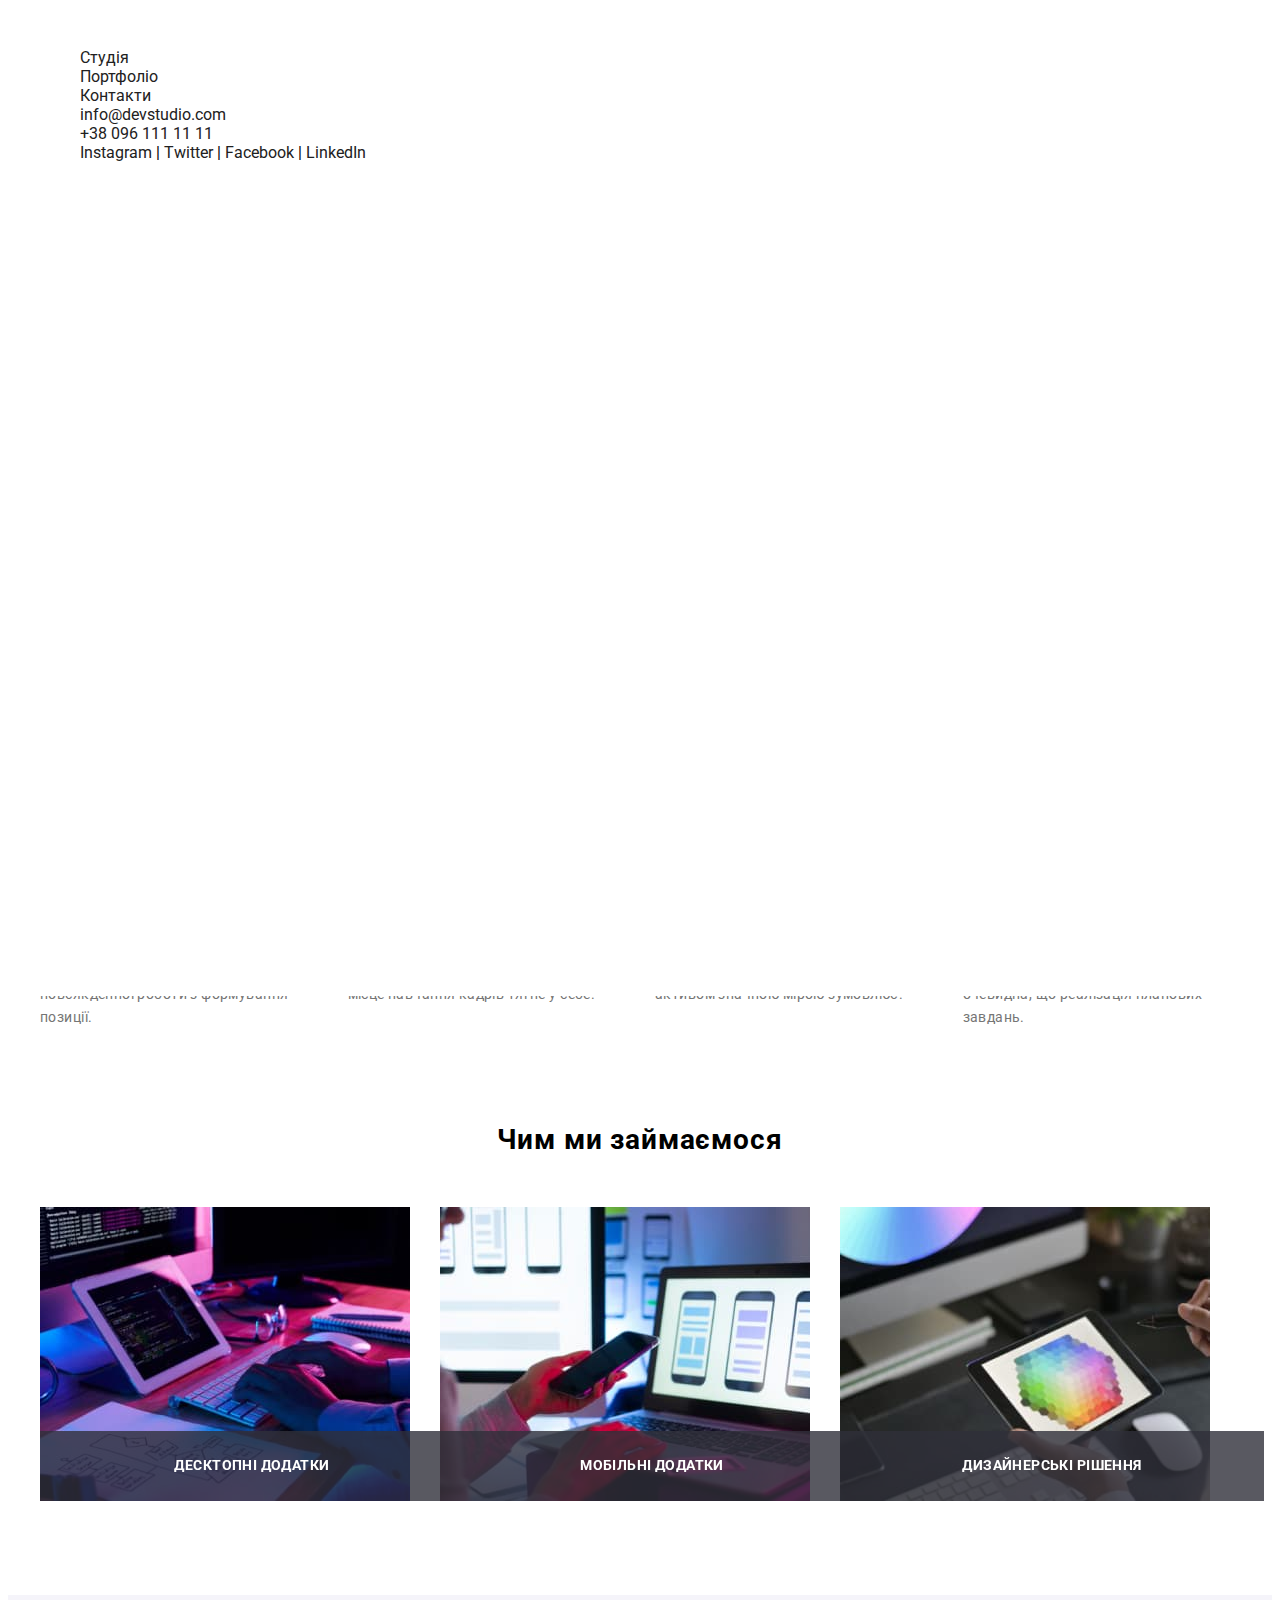
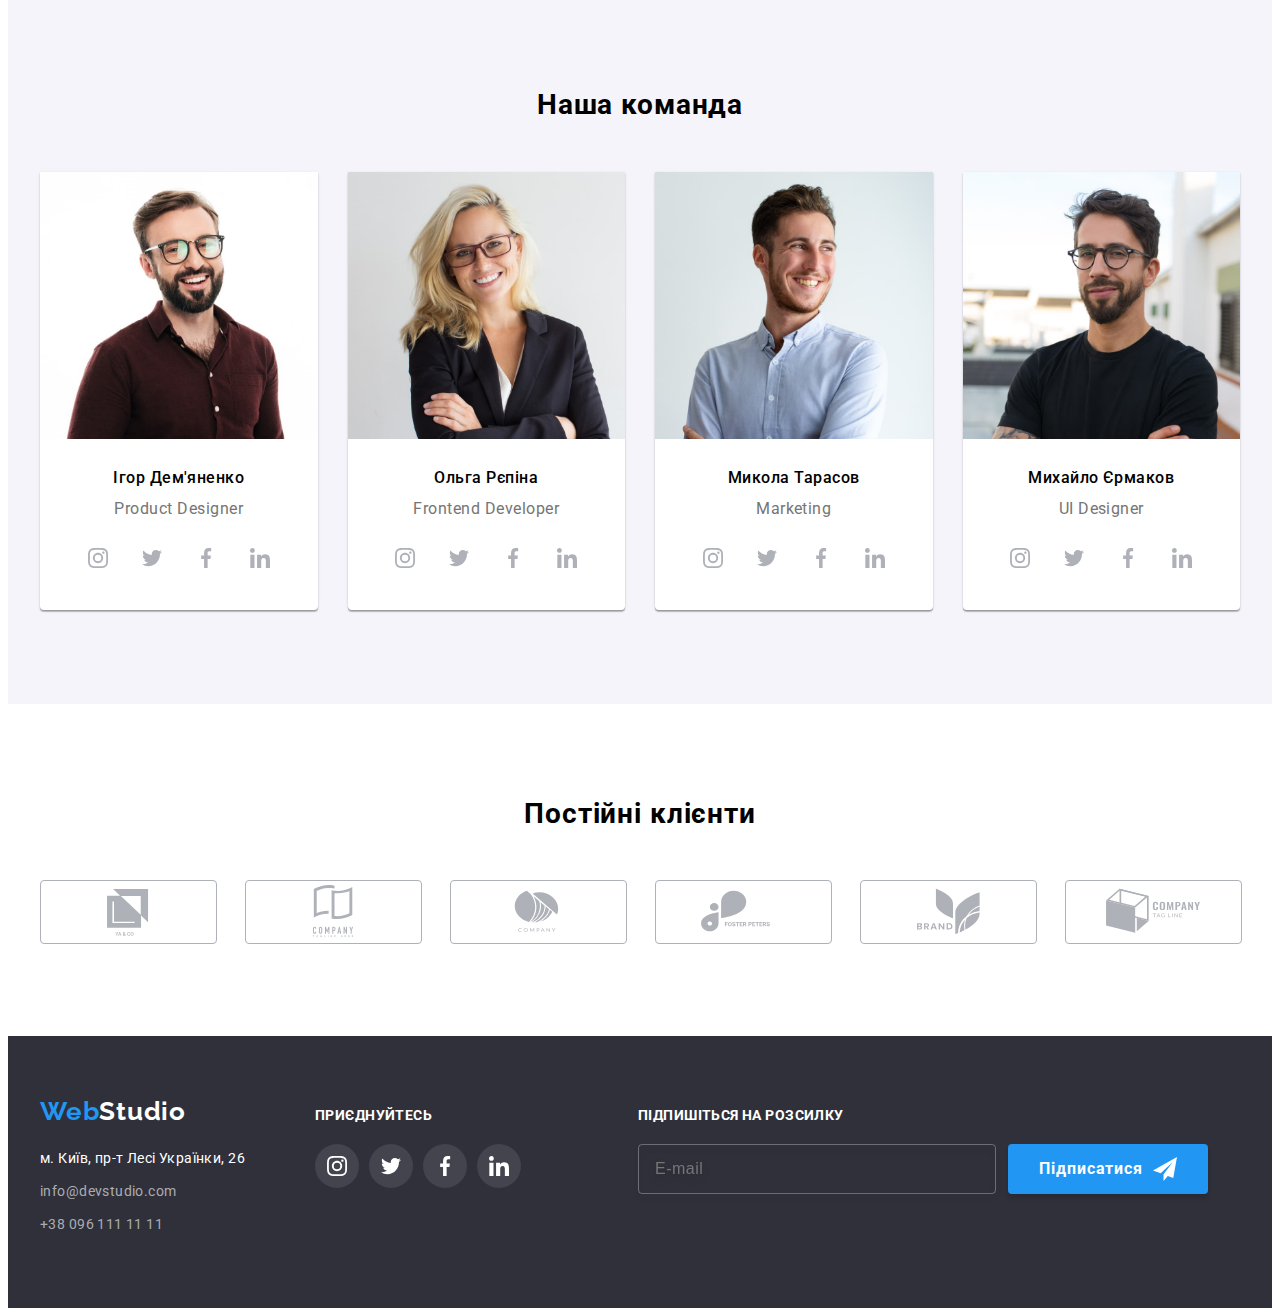
==== index.html @ 98dc7ec6 "20221214" ====
<!DOCTYPE html>
<html lang="uk">

<head>
    <meta charset="UTF-8">
    <meta http-equiv="X-UA-Compatible" content="IE=edge">
    <meta name="viewport" content="width=device-width, initial-scale=1.0">
    <title>WebStudio</title>
    <link rel="stylesheet" href="https://cdnjs.cloudflare.com/ajax/libs/modern-normalize/1.1.0/modern-normalize.min.css"
        integrity="sha512-wpPYUAdjBVSE4KJnH1VR1HeZfpl1ub8YT/NKx4PuQ5NmX2tKuGu6U/JRp5y+Y8XG2tV+wKQpNHVUX03MfMFn9Q=="
        crossorigin="anonymous" referrerpolicy="no-referrer" />
    <link
        href="https://fonts.googleapis.com/css2?family=Raleway:wght@700&family=Roboto:wght@400;500;700;900&display=swap"
        rel="stylesheet">
    <link rel="stylesheet" href="./css/main.min.css">
</head>

<body>
    <header class="header">
        <div class="container header-container">
            <a href="./index.html" class="logo logo-header">Web<span class="logo-black">Studio</span></a>
            <nav class="navigation">
                <ul class="header-nav">
                    <li class="header-nav-item">
                        <a class="header-nav-link is-active" href="./index.html">Студія</a>
                    </li>
                    <li class="header-nav-item">
                        <a class="header-nav-link" href="./portfolio.html">Портфоліо</a>
                    </li>
                    <li class="header-nav-item">
                        <a class="header-nav-link" href="#">Контакти</a>
                    </li>
                </ul>
            </nav>
            <ul class="header-contact-list">
                <li class="header-contact">
                    <a class="header-contact-mail" href="mailto:info@devstudio.com">
                        <svg class="header-icon-envelope" weight="16" height="12">
                            <use href="./images/icons.svg#icon-envelope"></use>
                        </svg>info@devstudio.com</a>
                </li>
                <li class="header-contact">
                    <a class="header-contact-telephon" href="tel:+380961111111">
                        <svg class="header-icon-tel" weight="10" height="16">
                            <use href="./images/icons.svg#icon-smartphone"></use>
                        </svg>+38 096 111 11 11</a>
                </li>
            </ul>
            <button type="button" class="menu-open">
                <svg class="menu-open-icon" weight="24" height="16">
                    <use href="./images/icons.svg#icon-menu_24px"></use>
                </svg>
            </button>
            <div class="mob-menu">
                <div class="container container-menu">
                    <button type="button" class="menu-close">
                        <svg class="menu-close-icon" weight="19" height="19">
                            <use href="./images/icons.svg#icon-close-black"></use>
                        </svg>
                    </button>
                    <ul class="menu-list">
                        <li class="menu-item">
                            <a class="menu-link is-active" href="./index.html">Студія</a>
                        </li>
                        <li class="menu-item">
                            <a class="menu-link" href="./portfolio.html">Портфоліо</a>
                        </li>
                        <li class="menu-item">
                            <a class="menu-link" href="#">Контакти</a>
                        </li>
                    </ul>
                    <ul class="menu-contact-list">
                        <li class="menu-contact">
                            <a class="menu-contact-mail" href="mailto:info@devstudio.com">
                            info@devstudio.com</a>
                        </li>
                        <li class="menu-contact">
                            <a class="menu-contact-telephon" href="tel:+380961111111">
                                +38 096 111 11 11</a>
                        </li>
                    </ul>
                    <!-- <ul class="menu-soc">
                        <li class="menu-soc-item">
                            <a href="#" class="menu-soc-link">Instagram</a>
                        </li>
                    </ul> -->
                    <p class="menu-soc">
                        <a href="#" class="menu-soc-link">Instagram</a>
                        <span class="soc-line">|</span>
                        <a href="#" class="menu-soc-link">Twitter</a>
                        <span class="soc-line">|</span>
                        <a href="#" class="menu-soc-link">Facebook</a>
                        <span class="soc-line">|</span>
                        <a href="#" class="menu-soc-link">LinkedIn</a>
                    </p>
                </div>
            </div>
        </div>
    </header>

    <main class="main">
        <section class="main-page">
            <div class="container main-page__container">
                <h1 class="main-page__title">Ефективні рішення для <br /> вашого бізнесу</h1>
                <button class="button main-page__button" type="button" data-modal-open>Замовити послугу</button>
            </div>
        </section>

        <section class="benefits">
            <div class="container benefits__container">
                <ul class="inform-list">
                    <li class="inform-list__item">
                        <div class="inform-list__wrap">
                            <div class="inform-list__image">
                                <svg class="inform-list__icon" weight="70" height="70">
                                    <use href="./images/icons.svg#icon-antenna"></use>
                                </svg>
                            </div>
                            <h3 class="inform-list__title">УВАГА ДО ДЕТАЛЕЙ</h3>
                            <p class="inform-list__text">Ідейні міркування, і навіть початок повсякденної роботи з
                                формування позиції.</p>
                        </div>
                    </li>

                    <li class="inform-list__item">
                        <div class="inform-list__wrap">
                            <div class="inform-list__image">
                                <svg class="inform-list__icon" weight="70" height="70">
                                    <use href="./images/icons.svg#icon-clock"></use>
                                </svg>
                            </div>
                            <h3 class="inform-list__title">ПУНКТУАЛЬНІСТЬ</h3>
                            <p class="inform-list__text">Завдання організації, особливо рамки і місце навчання кадрів
                                тягне у себе.</p>
                        </div>
                    </li>

                    <li class="inform-list__item">
                        <div class="inform-list__wrap">
                            <div class="inform-list__image">
                                <svg class="inform-list__icon" weight="70" height="70">
                                    <use href="./images/icons.svg#icon-diagram"></use>
                                </svg>
                            </div>
                            <h3 class="inform-list__title">ПЛАНУВАННЯ</h3>
                            <p class="inform-list__text">Так само консультація з широким активом значною мірою
                                зумовлює.</p>
                        </div>
                    </li>

                    <li class="inform-list__item">
                        <div class="inform-list__wrap">
                            <div class="inform-list__image">
                                <svg class="inform-list__icon" weight="70" height="70">
                                    <use href="./images/icons.svg#icon-astronaut"></use>
                                </svg>
                            </div>
                            <h3 class="inform-list__title">СУЧАСНІ ТЕХНОЛОГІЇ</h3>
                            <p class="inform-list__text">Значимість цих проблем настільки очевидна, що реалізація
                                планових завдань.</p>
                        </div>
                    </li>
                </ul>
            </div>
        </section>

        <section class="about">
            <div class="container about__container">
                <h2 class="about__title">Чим ми займаємося</h2>
                <ul class="picture-list">
                    <li class="picture-listt__item">
                        <div class="picture-wrap">
                            <img src="./images/services1.jpg" alt="Десктопні додатки" width="370">
                            <p class="picture-wrap__text">Десктопні додатки</p>
                        </div>
                    </li>
                    <li class="picture-list__item">
                        <div class="picture-wrap">
                            <img src="./images/services2.jpg" alt="Мобільні додатки" width="370">
                            <p class="picture-wrap__text">Мобільні додатки</p>
                        </div>
                    </li>
                    <li class="picture-list__item">
                        <div class="picture-wrap">
                            <img src="./images/services3.jpg" alt="Дизайнерські рішення" width="370">
                            <p class="picture-wrap__text">Дизайнерські рішення</p>
                        </div>
                    </li>
                </ul>
            </div>
        </section>

        <section class="team">
            <div class="container">
                <h2>Наша команда</h2>
                <ul class="team-list">
                    <li class="team-list-item">
                        <img src="./images/team1.jpg" alt="Product Designer" width="270">
                        <div class="team-list-name">
                            <h3 class="team-name">Ігор Дем'яненко</h3>
                            <p class="team-list-item-position">Product Designer</p>
                            <ul class="team-soc-list">
                                <li class="team-soc-item">
                                    <a class="team-soc-link" href="#">
                                        <svg class="team-soc-icon" weight="20" height="20">
                                            <use href="./images/icons.svg#icon-instagram"></use>
                                        </svg>
                                    </a>
                                </li>
                                <li class="team-soc-item">
                                    <a class="team-soc-link" href="#">
                                        <svg class="team-soc-icon" weight="20" height="20">
                                            <use href="./images/icons.svg#icon-twitter"></use>
                                        </svg>
                                    </a>
                                </li>
                                <li class="team-soc-item">
                                    <a class="team-soc-link" href="#">
                                        <svg class="team-soc-icon" weight="20" height="20">
                                            <use href="./images/icons.svg#icon-facebook"></use>
                                        </svg>
                                    </a>
                                </li>
                                <li class="team-soc-item">
                                    <a class="team-soc-link" href="#">
                                        <svg class="team-soc-icon" weight="20" height="20">
                                            <use href="./images/icons.svg#icon-linkedin"></use>
                                        </svg>
                                    </a>
                                </li>
                            </ul>
                        </div>
                    </li>

                    <li class="team-list-item">
                        <img src="./images/team2.jpg" alt="Frontend Developer" width="270">
                        <div class="team-list-name">
                            <h3 class="team-name">Ольга Рєпіна</h3>
                            <p class="team-list-item-position">Frontend Developer</p>
                            <ul class="team-soc-list">
                                <li class="team-soc-item">
                                    <a class="team-soc-link" href="#">
                                        <svg class="team-soc-icon" weight="20" height="20">
                                            <use href="./images/icons.svg#icon-instagram"></use>
                                        </svg>
                                    </a>
                                </li>
                                <li class="team-soc-item">
                                    <a class="team-soc-link" href="#">
                                        <svg class="team-soc-icon" weight="20" height="20">
                                            <use href="./images/icons.svg#icon-twitter"></use>
                                        </svg>
                                    </a>
                                </li>
                                <li class="team-soc-item">
                                    <a class="team-soc-link" href="#">
                                        <svg class="team-soc-icon" weight="20" height="20">
                                            <use href="./images/icons.svg#icon-facebook"></use>
                                        </svg>
                                    </a>
                                </li>
                                <li class="team-soc-item">
                                    <a class="team-soc-link" href="#">
                                        <svg class="team-soc-icon" weight="20" height="20">
                                            <use href="./images/icons.svg#icon-linkedin"></use>
                                        </svg>
                                    </a>
                                </li>
                            </ul>
                        </div>
                    </li>

                    <li class="team-list-item">
                        <img src="./images/team3.jpg" alt="Marketing" width="270">
                        <div class="team-list-name">
                            <h3 class="team-name">Микола Тарасов</h3>
                            <p class="team-list-item-position">Marketing</p>
                            <ul class="team-soc-list">
                                <li class="team-soc-item">
                                    <a class="team-soc-link" href="#">
                                        <svg class="team-soc-icon" weight="20" height="20">
                                            <use href="./images/icons.svg#icon-instagram"></use>
                                        </svg>
                                    </a>
                                </li>
                                <li class="team-soc-item">
                                    <a class="team-soc-link" href="#">
                                        <svg class="team-soc-icon" weight="20" height="20">
                                            <use href="./images/icons.svg#icon-twitter"></use>
                                        </svg>
                                    </a>
                                </li>
                                <li class="team-soc-item">
                                    <a class="team-soc-link" href="#">
                                        <svg class="team-soc-icon" weight="20" height="20">
                                            <use href="./images/icons.svg#icon-facebook"></use>
                                        </svg>
                                    </a>
                                </li>
                                <li class="team-soc-item">
                                    <a class="team-soc-link" href="#">
                                        <svg class="team-soc-icon" weight="20" height="20">
                                            <use href="./images/icons.svg#icon-linkedin"></use>
                                        </svg>
                                    </a>
                                </li>
                            </ul>
                        </div>
                    </li>

                    <li class="team-list-item">
                        <img src="./images/team4.jpg" alt="UI Designer" width="270">
                        <div class="team-list-name">
                            <h3 class="team-name">Михайло Єрмаков</h3>
                            <p class="team-list-item-position">UI Designer</p>
                            <ul class="team-soc-list">
                                <li class="team-soc-item">
                                    <a class="team-soc-link" href="#">
                                        <svg class="team-soc-icon" weight="20" height="20">
                                            <use href="./images/icons.svg#icon-instagram"></use>
                                        </svg>
                                    </a>
                                </li>
                                <li class="team-soc-item">
                                    <a class="team-soc-link" href="#">
                                        <svg class="team-soc-icon" weight="20" height="20">
                                            <use href="./images/icons.svg#icon-twitter"></use>
                                        </svg>
                                    </a>
                                </li>
                                <li class="team-soc-item">
                                    <a class="team-soc-link" href="#">
                                        <svg class="team-soc-icon" weight="20" height="20">
                                            <use href="./images/icons.svg#icon-facebook"></use>
                                        </svg>
                                    </a>
                                </li>
                                <li class="team-soc-item">
                                    <a class="team-soc-link" href="#">
                                        <svg class="team-soc-icon" weight="20" height="20">
                                            <use href="./images/icons.svg#icon-linkedin"></use>
                                        </svg>
                                    </a>
                                </li>
                            </ul>
                        </div>
                    </li>
                </ul>
            </div>
        </section>
        
        <section class="clients">
            <div class="container">
                <h2 class="clients-title">Постійні клієнти</h2>
                <ul class="clients-list">
                    <li class="clients-item">
                        <a class="clients-list-icon" href="#">
                            <svg class="clients-icon" weight="106" height="60">
                                <use href="./images/icons.svg#icon-Logo-client-1"></use>
                            </svg>
                        </a>
                    </li>
                    <li class="clients-item">
                        <a class="clients-list-icon" href="#">
                            <svg class="clients-icon" weight="106" height="60">
                                <use href="./images/icons.svg#icon-Logo-client-2"></use>
                            </svg>
                        </a>
                    </li>
                    <li class="clients-item">
                        <a class="clients-list-icon" href="#">
                            <svg class="clients-icon" weight="106" height="60">
                                <use href="./images/icons.svg#icon-Logo-client-3"></use>
                            </svg>
                        </a>
                    </li>
                    <li class="clients-item">
                        <a class="clients-list-icon" href="#">
                            <svg class="clients-icon" weight="106" height="60">
                                <use href="./images/icons.svg#icon-Logo-client-4"></use>
                            </svg>
                        </a>
                    </li>
                    <li class="clients-item">
                        <a class="clients-list-icon" href="#">
                            <svg class="clients-icon" weight="106" height="60">
                                <use href="./images/icons.svg#icon-Logo-client-5"></use>
                            </svg>
                        </a>
                    </li>
                    <li class="clients-item">
                        <a class="clients-list-icon" href="#">
                            <svg class="clients-icon" weight="106" height="60">
                                <use href="./images/icons.svg#icon-Logo-client-6"></use>
                            </svg>
                        </a>
                    </li>

                </ul>
            </div>

        </section>
    </main>

    <footer class="footer">
        <div class="container footer-contact">
            <div class="footer-contact-wrap"> 
                <div class="footer-address">
                    <a href="./index.html" class="logo">Web<span class="logo-white">Studio</span></a>
                    <address class="address">
                        <ul class="footer-list">
                            <li class="footer-list-item">
                                <a class="footer-list-address" href="https://goo.gl/maps/Ho3wG8sWeTobhvEv7" target="_blank"
                                    rel="noopener noreferrer">м. Київ,
                                    пр-т Лесі Українки, 26</a>
                            </li>
                            <li class="footer-list-item">
                                <a class="footer-list-contact" href="mailto:info@devstudio.com">info@devstudio.com</a>
                            </li>
                            <li class="footer-list-item">
                                <a class="footer-list-contact" href="tel:+380961111111">+38 096 111 11 11</a>
                            </li>
                        </ul>
                    </address>
                </div>

                <div class="footer-soc-contact">
                    <h3 class="footer-soc">приєднуйтесь</h3>
                    <ul class="footer-soc-list">
                        <li class="footer-soc-item">
                            <a class="footer-soc-link" href="#">
                                <svg class="footer-soc-icon" weight="20" height="20">
                                    <use href="./images/icons.svg#icon-instagram"></use>
                                </svg>
                            </a>
                        </li>
                        <li class="footer-soc-item">
                            <a class="footer-soc-link" href="#">
                                <svg class="footer-soc-icon" weight="20" height="20">
                                    <use href="./images/icons.svg#icon-twitter"></use>
                                </svg>
                            </a>
                        </li>
                        <li class="footer-soc-item">
                            <a class="footer-soc-link" href="#">
                                <svg class="footer-soc-icon" weight="20" height="20">
                                    <use href="./images/icons.svg#icon-facebook"></use>
                                </svg>
                            </a>
                        </li>
                        <li class="footer-soc-item">
                            <a class="footer-soc-link" href="#">
                                <svg class="footer-soc-icon" weight="20" height="20">
                                    <use href="./images/icons.svg#icon-linkedin"></use>
                                </svg>
                            </a>
                        </li>
                    </ul>
                </div>
            </div>

            <div class="footer-sing-up">
                <h3 class="footer-soc">Підпишіться на розсилку</h3> 
                <form action="#" class="footer-form">
                    <input type="text" class="footer-input" name="user-email" id="user-email" placeholder="E-mail" required>
                    <button type="submit" class="footer-button">Підписатися 
                        <svg class="footer-button-icon" weight="24" height="24">
                            <use href="./images/icons.svg#icon-icon-send"></use>
                        </svg>
                    </button>
                </form>
            </div>
            
        </div>
    </footer>
    <div class="backdrop is-hidden" data-modal>
        <div class="modal">
            <button type="button" class="modal-close" data-modal-close>
                <svg class="modal-close-icon" weight="14" height="14">
                    <use href="./images/icons.svg#icon-close-black"></use>
                </svg>
            </button>
            <p class="modal-title">Залиште свої дані, ми вам передзвонимо</p>
            <form action="#" class="modal-form">
                <div class="user-inform">
                    <label for="user-name" class="input-label">Ім'я</label>
                    <div class="input-wrapper">
                        <input type="text" class="modal-input" name="user-name" id="user-name" required>
                        <svg class="modal-icon" weight="18" height="18">
                            <use href="./images/icons.svg#icon-person-black"></use>
                        </svg>
                    </div>
                </div>

                <div class="user-inform">
                    <label for="user-tel" class="input-label">Телефон</label>
                    <div class="input-wrapper">
                        <input type="text" class="modal-input" name="user-tel" id="user-tel" required>
                        <svg class="modal-icon" weight="18" height="18">
                            <use href="./images/icons.svg#icon-phone-black"></use>
                        </svg>
                    </div>
                </div>

                <div class="user-inform">
                    <label for="user-email" class="input-label">Пошта</label>
                    <div class="input-wrapper">
                        <input type="text" class="modal-input" name="user-email" id="user-email" required>
                        <svg class="modal-icon" weight="18" height="18">
                            <use href="./images/icons.svg#icon-email-black"></use>
                        </svg>
                    </div>
                </div>

                <div class="user-comment">
                    <label for="user-comment" class="input-label">Коментар</label>
                    <textarea name="comment" id="user-comment" placeholder="Введіть текст"
                    class="modal-comment"></textarea>
                </div>

                <div class="terms">
                    <input type="checkbox" name="terms" id="terms" class="modal-check hide"/>
                   
                    <label for="terms" class="modal-terms-input">
                        <span>
                            <svg class="check-icon" wight="16" height="15">
                                <use href="./images/icons.svg#icon-check"></use>
                            </svg>
                        </span>
                     Погоджуюся з розсилкою та приймаю <a href="#" class="modal-terms">Умови договору</a></label>
                </div>

                <button type="submit" class="modal-button">Відправити</button>
            </form>
        </div>
    </div>
    <script src="./js/modal.js"></script>
</body>

</html>
---- css/main.min.css ----
h1,h2,h3,h4,h5,p{margin:0}address{font-style:normal}ul{list-style:none;margin:0;padding:0}img{display:block;max-height:100%;height:auto;width:100%}body{font-family:"Roboto",sans-serif}body a{text-decoration:none;color:#212121}body a a,body a a *,body a button,body a button *{-webkit-transition-duration:250ms;transition-duration:250ms;-webkit-transition-timing-function:cubic-bezier(0.4, 0, 0.2, 1);transition-timing-function:cubic-bezier(0.4, 0, 0.2, 1)}:root{--logo_font: "Raleway", sans-serif;--text-color: #757575;--accent-color: #2196F3;--active-accent-color: #188CE8;--white-color: #FFFFFF;--icon-grey-color: #AFB1B8}.hide{border:0;clip:rect(1px, 1px, 1px, 1px);-webkit-clip-path:insent(50%);clip-path:inset(50%);height:1px;margin:-1px;overflow:hidden;padding:0;position:absolute;width:1px;word-wrap:normal}.container{width:100%;padding-left:15px;padding-right:15px;margin:0 auto}@media screen and (min-width: 480px){.container{max-width:480px}}@media screen and (min-width: 768px){.container{max-width:738px}}@media screen and (min-width: 1200px){.container{max-width:1200px}}button{cursor:pointer;font-family:"Roboto",sans-serif;font-style:normal;font-weight:700}.backdrop{position:fixed;top:0;width:100%;height:100%;background:rgba(0,0,0,.2);-webkit-transition:opacity 250ms linear,visibility 250ms linear;transition:opacity 250ms linear,visibility 250ms linear}.modal{width:450px;background:#fff;-webkit-box-shadow:0px 1px 3px rgba(0,0,0,.12),0px 1px 1px rgba(0,0,0,.14),0px 2px 1px rgba(0,0,0,.2);box-shadow:0px 1px 3px rgba(0,0,0,.12),0px 1px 1px rgba(0,0,0,.14),0px 2px 1px rgba(0,0,0,.2);border-radius:4px;position:absolute;top:50%;left:50%;-webkit-transform:translate(-50%, -50%) scaleX(1);transform:translate(-50%, -50%) scaleX(1);-webkit-transition:-webkit-transform 300ms linear;transition:-webkit-transform 300ms linear;transition:transform 300ms linear;transition:transform 300ms linear, -webkit-transform 300ms linear;padding:40px}@media screen and (min-width: 1200px){.modal{width:528px;min-height:581px}}.backdrop.is-hidden .modal{-webkit-transform:translate(-50%, -50%) scaleX(0);transform:translate(-50%, -50%) scaleX(0)}.modal-close{width:30px;height:30px;background:rgba(0,0,0,0);border:1px solid rgba(0,0,0,.1);border-radius:50%;display:-webkit-box;display:-ms-flexbox;display:flex;-webkit-box-align:center;-ms-flex-align:center;align-items:center;-webkit-box-pack:center;-ms-flex-pack:center;justify-content:center;position:absolute;right:8px;top:8px}.modal-close:focus,.modal-close:hover{fill:var(--accent-color)}.modal-title{font-weight:700;font-size:20px;line-height:1.15;text-align:center;letter-spacing:.03em;margin-bottom:12px}@media screen and (min-width: 1200px){.modal-title{margin-bottom:22px}}.user-inform{margin-bottom:10px}.modal-text{font-size:12px;line-height:1.16;letter-spacing:.01em;color:var(--text-color)}.input-label{font-size:12px;line-height:1.16;letter-spacing:.01em;color:var(--text-color);display:block;position:relative;margin-bottom:4px}.input-wrapper{position:relative}.modal-input{height:40px;width:100%;border:1px solid rgba(33,33,33,.2);border-radius:4px;background-color:rgba(0,0,0,0);padding:12px 42px;outline:rgba(0,0,0,0)}.modal-input:focus{border-color:var(--accent-color)}.modal-icon{fill:#212121;position:absolute;left:12px;top:50%;-webkit-transform:translateY(-50%);transform:translateY(-50%);height:18px;width:18px}.modal-input:focus+.modal-icon{fill:var(--accent-color)}.user-comment{margin-bottom:20px}.modal-comment{font-family:"Roboto",sans-serif;font-style:normal;font-weight:400;font-size:12px;line-height:1.16;letter-spacing:.01em;color:rgba(117,117,117,.5);border:1px solid rgba(33,33,33,.2);border-radius:4px;padding:12px 16px;width:100%;min-height:120px;outline:rgba(0,0,0,0);resize:none}.modal-comment:focus{border-color:var(--accent-color)}.modal-terms-input{font-size:12px;line-height:1.16;letter-spacing:.03em;color:var(--text-color);display:-webkit-box;display:-ms-flexbox;display:flex;-webkit-box-align:center;-ms-flex-align:center;align-items:center}.modal-terms-input span{width:16px;height:15px;border:2px solid #212121;border-radius:2px;margin-right:7px;-webkit-box-align:center;-ms-flex-align:center;align-items:center;-webkit-box-pack:center;-ms-flex-pack:center;justify-content:center;fill:rgba(0,0,0,0);-webkit-box-sizing:border-box;box-sizing:border-box;display:-webkit-box;display:-ms-flexbox;display:flex}.modal-check:checked+.modal-terms-input span{background-color:var(--accent-color);border-color:rgba(0,0,0,0);fill:#fff}@media screen and (min-width: 1200px){.modal-terms-input{font-size:14px;line-height:1.71}}.terms{display:-webkit-box;display:-ms-flexbox;display:flex;-webkit-box-pack:center;-ms-flex-pack:center;justify-content:center}.modal-terms{color:var(--accent-color);-webkit-text-decoration-line:underline;text-decoration-line:underline}.modal-button{font-size:16px;line-height:30px;display:-webkit-box;display:-ms-flexbox;display:flex;-webkit-box-align:center;-ms-flex-align:center;align-items:center;text-align:center;letter-spacing:.06em;color:#fff;width:200px;height:50px;background:var(--accent-color);border-radius:4px;-webkit-box-shadow:0px 4px 4px rgba(0,0,0,.15);box-shadow:0px 4px 4px rgba(0,0,0,.15);cursor:pointer;border:none;display:block;margin:0 auto;padding:10px 52px;margin-top:30px}.modal-button:hover,.modal-button:focus{background:var(--active-accent-color)}.header{background-color:#fff;border-bottom:1px solid #ececec}.header-container{display:-webkit-box;display:-ms-flexbox;display:flex;-webkit-box-align:center;-ms-flex-align:center;align-items:center;padding:16px 15px}@media screen and (min-width: 768px){.header-container{padding:0}}.logo{font-family:var(--logo_font);font-style:normal;font-weight:700;font-size:24px;line-height:1.16;letter-spacing:.03em;color:var(--accent-color)}@media screen and (min-width: 1200px){.logo{font-size:26px;line-height:1.19}}.logo-black{color:#212121}.navigation{display:none}@media screen and (min-width: 768px){.navigation{display:-webkit-box;display:-ms-flexbox;display:flex;margin-left:87px}}@media screen and (min-width: 1200px){.navigation{margin-left:93px;margin-right:auto}}.header-nav{display:-webkit-box;display:-ms-flexbox;display:flex;gap:50px;position:relative}.header-nav-link:hover,.header-nav-link:focus{color:var(--accent-color)}.header-nav-item{display:-webkit-box;display:-ms-flexbox;display:flex;position:relative}.header-nav-item .is-active::after{position:absolute;display:block;content:"";bottom:0;width:100%;height:4px;background:var(--accent-color);border-radius:2px}.header-nav-link{font-weight:500;font-size:14px;line-height:1.14;letter-spacing:.02em;padding:32px 0}.header-contact-list{display:none}@media screen and (min-width: 768px){.header-contact-list{display:block;margin-left:96px}}@media screen and (min-width: 1200px){.header-contact-list{gap:50px;display:-webkit-box;display:-ms-flexbox;display:flex;margin-left:0;-webkit-box-align:end;-ms-flex-align:end;align-items:flex-end}}@media screen and (min-width: 768px){.header-contact{font-size:12px;line-height:1.16;letter-spacing:.02em;margin-bottom:10px}.header-contact:last-child{margin-bottom:0}}@media screen and (min-width: 1200px){.header-contact{display:-webkit-box;display:-ms-flexbox;display:flex;margin:0;font-weight:500;font-size:14px;line-height:1.14}}.header-contact-mail,.header-contact-telephon{color:var(--text-color);display:-webkit-box;display:-ms-flexbox;display:flex;-webkit-box-align:center;-ms-flex-align:center;align-items:center}.header-contact-mail:hover,.header-contact-mail:focus,.header-contact-telephon:hover,.header-contact-telephon:focus{color:var(--accent-color)}.header-icon-envelope{fill:var(--text-color);margin-right:10px;width:14px}@media screen and (min-width: 1200px){.header-icon-envelope{width:16px}}.header-contact-list .header-contact-mail:hover .header-icon-envelope,.header-contact-list .header-contact-mail:focus .header-icon-envelope{fill:var(--accent-color)}.header-icon-tel{fill:var(--text-color);width:10px;margin-right:10px}.header-contact-list .header-contact-telephon:hover .header-icon-tel,.header-contact-list .header-contact-telephon:focus .header-icon-tel{fill:var(--accent-color)}.menu-open{width:40px;height:40px;background:rgba(0,0,0,0);border:none;display:-webkit-box;display:-ms-flexbox;display:flex;-webkit-box-align:center;-ms-flex-align:center;align-items:center;-webkit-box-pack:center;-ms-flex-pack:center;justify-content:center;margin-left:auto;position:absolute;right:15px;top:10px}.container-menu{padding:0}.menu-open-icon{fill:#000}@media screen and (min-width: 768px){.menu-open-icon{display:none}}.mob-menu{position:fixed;top:0;left:0;width:100vw;height:100vh;background-color:#fff;padding:48px 40px}.menu-close{width:40px;height:40px;background:rgba(0,0,0,0);border:none;display:-webkit-box;display:-ms-flexbox;display:flex;-webkit-box-align:center;-ms-flex-align:center;align-items:center;-webkit-box-pack:center;-ms-flex-pack:center;justify-content:center;margin-left:auto;position:absolute;right:15px;top:10px}.main-page{background-image:-webkit-gradient(linear, left top, left bottom, from(rgba(47, 48, 58, 0.4)), to(rgba(47, 48, 58, 0.4))),url(../images/main_page.jpg);background-image:linear-gradient(rgba(47, 48, 58, 0.4), rgba(47, 48, 58, 0.4)),url(../images/main_page.jpg);width:100%;padding-top:118px;padding-bottom:118px}@media screen and (min-width: 1200px){.main-page{padding-top:200px;padding-bottom:200px}}h1{font-weight:900;font-size:26px;line-height:1.61;letter-spacing:.06em;text-align:center;color:var(--white-color);text-transform:uppercase}@media screen and (min-width: 1200px){h1{font-size:44px;line-height:1.36}}.main-page__title{margin-bottom:30px}.button{display:-webkit-box;display:-ms-flexbox;display:flex;-webkit-box-align:center;-ms-flex-align:center;align-items:center;text-align:center;letter-spacing:.06em;color:#fff;background:var(--accent-color);-webkit-box-shadow:0px 4px 4px rgba(0,0,0,.15);box-shadow:0px 4px 4px rgba(0,0,0,.15);border-radius:4px;cursor:pointer;border:none;display:block;margin:0 auto}.main-page__button{font-size:16px;line-height:30px;padding:10px 32px}@media screen and (max-width: 1199px){.main-page__button{padding:10px 24px}}.benefits__container{padding-top:60px;padding-bottom:60px}@media screen and (min-width: 1200px){.benefits__container{padding-top:94px;padding-bottom:94px}}.inform-list{display:-webkit-box;display:-ms-flexbox;display:flex;-ms-flex-wrap:wrap;flex-wrap:wrap;gap:30px}.inform-list__item{width:100%;width:calc((100% - 0px)/1)}@media screen and (min-width: 768px){.inform-list__item{width:calc((100% - 30px)/2)}}@media screen and (min-width: 1200px){.inform-list__item{width:calc((100% - 90px)/4)}}.inform-list__text{font-size:14px;line-height:1.71;letter-spacing:.03em;color:var(--text-color)}.inform-list__image{display:-webkit-box;display:-ms-flexbox;display:flex;-webkit-box-pack:center;-ms-flex-pack:center;justify-content:center;-webkit-box-align:center;-ms-flex-align:center;align-items:center;height:120px;background:#f5f4fa;border-radius:4px;margin-bottom:30px}.inform-list__icon{width:70px;height:70px}h3{font-weight:700;font-size:14px;line-height:1.14;letter-spacing:.03em;text-transform:uppercase;margin-bottom:10px}@media screen and (min-width: 480px){.inform-list__title{display:-webkit-box;display:-ms-flexbox;display:flex;-webkit-box-pack:center;-ms-flex-pack:center;justify-content:center;text-align:center}}.about__container{padding-bottom:94px}@media screen and (max-width: 1199px){.about__container{display:none}}h2{font-size:48px;line-height:1.16;text-align:center;letter-spacing:.03em}@media screen and (min-width: 1200px){h2{font-size:28px;line-height:1.17}}.picture-list{display:-webkit-box;display:-ms-flexbox;display:flex;justify:space-between;gap:30px;margin-top:50px}.picture-wrap{position:relative}.picture-wrap__text{position:absolute;bottom:0;background:rgba(47,48,58,.8);font-weight:700;font-size:14px;line-height:1.14;text-align:center;letter-spacing:.03em;text-transform:uppercase;color:var(--white-color);width:100%;padding:27px;text-align:center}.team{background:#f5f4fa;padding-top:60px;padding-bottom:60px}@media screen and (min-width: 1200px){.team{padding-top:94px;padding-bottom:94px}}.team-list{margin-top:30px;-webkit-box-pack:center;-ms-flex-pack:center;justify-content:center;gap:30px;display:-webkit-box;display:-ms-flexbox;display:flex;-ms-flex-wrap:wrap;flex-wrap:wrap}@media screen and (min-width: 1200px){.team-list{margin-top:50px}}.team-list-item{background-color:#fff;-webkit-box-shadow:0px 1px 3px rgba(0,0,0,.12),0px 1px 1px rgba(0,0,0,.14),0px 2px 1px rgba(0,0,0,.2);box-shadow:0px 1px 3px rgba(0,0,0,.12),0px 1px 1px rgba(0,0,0,.14),0px 2px 1px rgba(0,0,0,.2);border-radius:0px 0px 4px 4px;width:100%;width:calc((100% - 0px)/1)}@media screen and (min-width: 768px){.team-list-item{width:calc((100% - 30px)/2)}}@media screen and (min-width: 1200px){.team-list-item{width:calc((100% - 90px)/4)}}.team-list-name{text-align:center;padding-top:30px;padding-bottom:30px}.team-name{text-transform:none;font-weight:500;font-size:16px;line-height:1.18;letter-spacing:.03em;margin-bottom:10px}.team-list-item-position{font-size:16px;line-height:1.35;letter-spacing:.03em;color:var(--text-color);margin-bottom:16px}.team-soc-list{display:-webkit-box;display:-ms-flexbox;display:flex;-webkit-box-pack:center;-ms-flex-pack:center;justify-content:center;gap:10px}.team-soc-item{width:44px;height:44px}.team-soc-link{width:100%;height:100%;border-radius:50%;display:-webkit-box;display:-ms-flexbox;display:flex;-webkit-box-pack:center;-ms-flex-pack:center;justify-content:center;-webkit-box-align:center;-ms-flex-align:center;align-items:center}.team-soc-link:hover,.team-soc-link:focus{background-color:var(--accent-color)}.team-soc-icon{fill:var(--icon-grey-color)}.team-soc-link:hover .team-soc-icon,.team-soc-link:focus .team-soc-icon{fill:#fff}.clients{background:#fff;padding-top:60px;padding-bottom:60px}@media screen and (min-width: 1200px){.clients{padding-top:94px;padding-bottom:94px}}.clients-list{margin-top:30px;display:-webkit-box;display:-ms-flexbox;display:flex;-ms-flex-wrap:wrap;flex-wrap:wrap;-webkit-box-pack:center;-ms-flex-pack:center;justify-content:center;gap:30px}@media screen and (min-width: 1200px){.clients-list{margin-top:50px}}.clients-item{width:100%;width:calc((100% - 30px)/2)}@media screen and (min-width: 768px){.clients-item{width:calc((100% - 60px)/3)}}@media screen and (min-width: 1200px){.clients-item{width:calc((100% - 150px)/6)}}.clients-list-icon{width:100%;height:100%;display:-webkit-box;display:-ms-flexbox;display:flex;-webkit-box-pack:center;-ms-flex-pack:center;justify-content:center;-webkit-box-align:center;-ms-flex-align:center;align-items:center;border:1px solid #afb1b8;border-radius:4px}.clients-list-icon:hover,.clients-list-icon:focus{border-color:var(--accent-color)}.clients-icon{fill:var(--icon-grey-color)}.clients-item:hover .clients-icon,.clients-item:focus .clients-icon{fill:var(--accent-color)}.footer{background:#2f303a;padding-top:60px;padding-bottom:60px}@media screen and (max-width: 1199px){.footer-contact{text-align:center}}@media screen and (min-width: 1200px){.footer-contact{display:-webkit-box;display:-ms-flexbox;display:flex}}@media screen and (min-width: 768px){.footer-contact-wrap{display:-webkit-box;display:-ms-flexbox;display:flex;-webkit-box-pack:center;-ms-flex-pack:center;justify-content:center;gap:165px}}@media screen and (min-width: 1200px){.footer-contact-wrap{gap:0;margin-bottom:0}}.footer-address{margin-bottom:60px}@media screen and (min-width: 1200px){.footer-address{margin-bottom:0}}.logo-white{color:#fff;margin-bottom:20px}.address{margin-top:20px;-webkit-box-pack:center;-ms-flex-pack:center;justify-content:center}.footer-list-item{margin-bottom:9px}.footer-list-item:last-child{margin-bottom:0}.footer-list-address,.footer-list-contact{font-style:normal;font-size:14px;line-height:1.71;letter-spacing:.03em;color:var(--white-color)}.footer-list-address:hover,.footer-list-address:focus,.footer-list-contact:hover,.footer-list-contact:focus{color:var(--accent-color)}.footer-list-contact{color:#acacb0}.footer-list-item{color:#acacb0}.footer-soc-contact{margin-bottom:60px}@media screen and (min-width: 1200px){.footer-soc-contact{margin-left:70px;margin-top:12px}}.footer-soc{color:var(--white-color);margin-bottom:20px}.footer-soc-list{display:-webkit-box;display:-ms-flexbox;display:flex;-webkit-box-pack:center;-ms-flex-pack:center;justify-content:center;gap:10px;margin-top:20px}.footer-soc-item{width:44px;height:44px}.footer-soc-link{width:100%;height:100%;border-radius:50%;display:-webkit-box;display:-ms-flexbox;display:flex;-webkit-box-pack:center;-ms-flex-pack:center;justify-content:center;-webkit-box-align:center;-ms-flex-align:center;align-items:center;background-color:#43444d}.footer-soc-link:hover,.footer-soc-link:focus{background-color:var(--accent-color)}.footer-soc-icon{fill:#fff}.footer-soc-link:hover .footer-soc-icon,.footer-soc-link:focus .footer-soc-icon{fill:#fff}.footer-sing-up{margin-top:12px}@media screen and (min-width: 1200px){.footer-sing-up{margin-left:117px}}@media screen and (min-width: 1200px){.footer-form{display:-webkit-box;display:-ms-flexbox;display:flex}}.footer-input{display:-webkit-box;display:-ms-flexbox;display:flex;width:100%;height:50px;border:1px solid rgba(255,255,255,.3);-webkit-filter:drop-shadow(0px 4px 4px rgba(0, 0, 0, 0.15));filter:drop-shadow(0px 4px 4px rgba(0, 0, 0, 0.15));border-radius:4px;background-color:rgba(0,0,0,0);outline:rgba(0,0,0,0);font-size:16px;line-height:20px;letter-spacing:.03em;color:rgba(255,255,255,.6);-webkit-box-sizing:border-box;box-sizing:border-box;padding:15px 16px}.footer-input:focus{border-color:var(--accent-color)}@media screen and (min-width: 768px){.footer-input{width:450px;margin:0 auto}}@media screen and (min-width: 1200px){.footer-input{-webkit-box-align:center;-ms-flex-align:center;align-items:center;width:358px}}.footer-button{width:200px;height:50px;display:-webkit-box;display:-ms-flexbox;display:flex;-webkit-box-align:center;-ms-flex-align:center;align-items:center;-webkit-box-pack:center;-ms-flex-pack:center;justify-content:center;background:var(--accent-color);-webkit-box-shadow:0px 4px 4px rgba(0,0,0,.15);box-shadow:0px 4px 4px rgba(0,0,0,.15);border-radius:4px;font-size:16px;line-height:1.87;letter-spacing:.06em;color:var(--white-color);border:none;margin:0 auto;padding:10px 28px;margin-top:20px}.footer-button:focus,.footer-button:hover{background:var(--active-accent-color)}@media screen and (min-width: 1200px){.footer-button{margin-left:12px;margin-top:0px}}.footer-button-icon{width:24px;height:24px;fill:#fff;-webkit-box-align:center;-ms-flex-align:center;align-items:center;margin-left:10px}.main-portfolio{padding-top:94px;padding-bottom:94px}.portfolio-button-list{display:-webkit-box;display:-ms-flexbox;display:flex;gap:8px;-webkit-box-pack:center;-ms-flex-pack:center;justify-content:center;margin-bottom:50px}.portfolio-button{font-family:"Roboto",sans-serif;font-style:normal;font-weight:500;font-size:16px;line-height:1.62;text-align:center;letter-spacing:.03em;background:#f5f4fa;border-radius:4px;cursor:pointer;border:none;margin:0 auto;padding:6px 22px}.portfolio-button:hover,.portfolio-button:focus{color:#fff;background:var(--accent-color);-webkit-box-shadow:0px 3px 1px rgba(0,0,0,.1),0px 1px 2px rgba(0,0,0,.08),0px 2px 2px rgba(0,0,0,.12);box-shadow:0px 3px 1px rgba(0,0,0,.1),0px 1px 2px rgba(0,0,0,.08),0px 2px 2px rgba(0,0,0,.12)}.portfolio-list{display:-webkit-box;display:-ms-flexbox;display:flex;-ms-flex-wrap:wrap;flex-wrap:wrap;-webkit-box-pack:justify;-ms-flex-pack:justify;justify-content:space-between;gap:30px}.portfolio-list-text{padding:20px 24px}.portfolio-list-item{width:370px;height:404px;left:215px;top:262px;border:1px solid #eee}.portfolio-list-item:hover,.portfolio-list-item:focus{-webkit-box-shadow:0px 1px 1px rgba(0,0,0,.12),0px 4px 4px rgba(0,0,0,.06),1px 4px 6px rgba(0,0,0,.16);box-shadow:0px 1px 1px rgba(0,0,0,.12),0px 4px 4px rgba(0,0,0,.06),1px 4px 6px rgba(0,0,0,.16)}.portfolio-top-wrap{position:relative;overflow:hidden}.portfolio-top-text{position:absolute;top:0;background:rgba(33,150,243,.9);font-size:18px;line-height:1.55;letter-spacing:.03em;color:var(--white-color);padding:24px;height:100%;display:-webkit-box;display:-ms-flexbox;display:flex;-webkit-box-align:center;-ms-flex-align:center;align-items:center;-webkit-transform:translateY(100%);transform:translateY(100%);-webkit-transition:-webkit-transform 250ms;transition:-webkit-transform 250ms;transition:transform 250ms;transition:transform 250ms, -webkit-transform 250ms;overflow:auto}.portfolio-list-item:hover .portfolio-top-text{-webkit-transform:translateY(0%);transform:translateY(0%)}h5{font-weight:700;font-size:18px;line-height:2;letter-spacing:.03em}.portfolio-list-type{font-size:16px;line-height:1.87;letter-spacing:.03em;color:var(--text-color);margin-top:4px;margin-bottom:4px}.is-hidden{opacity:0;visibility:hidden;pointer-events:none}/*# sourceMappingURL=main.min.css.map */
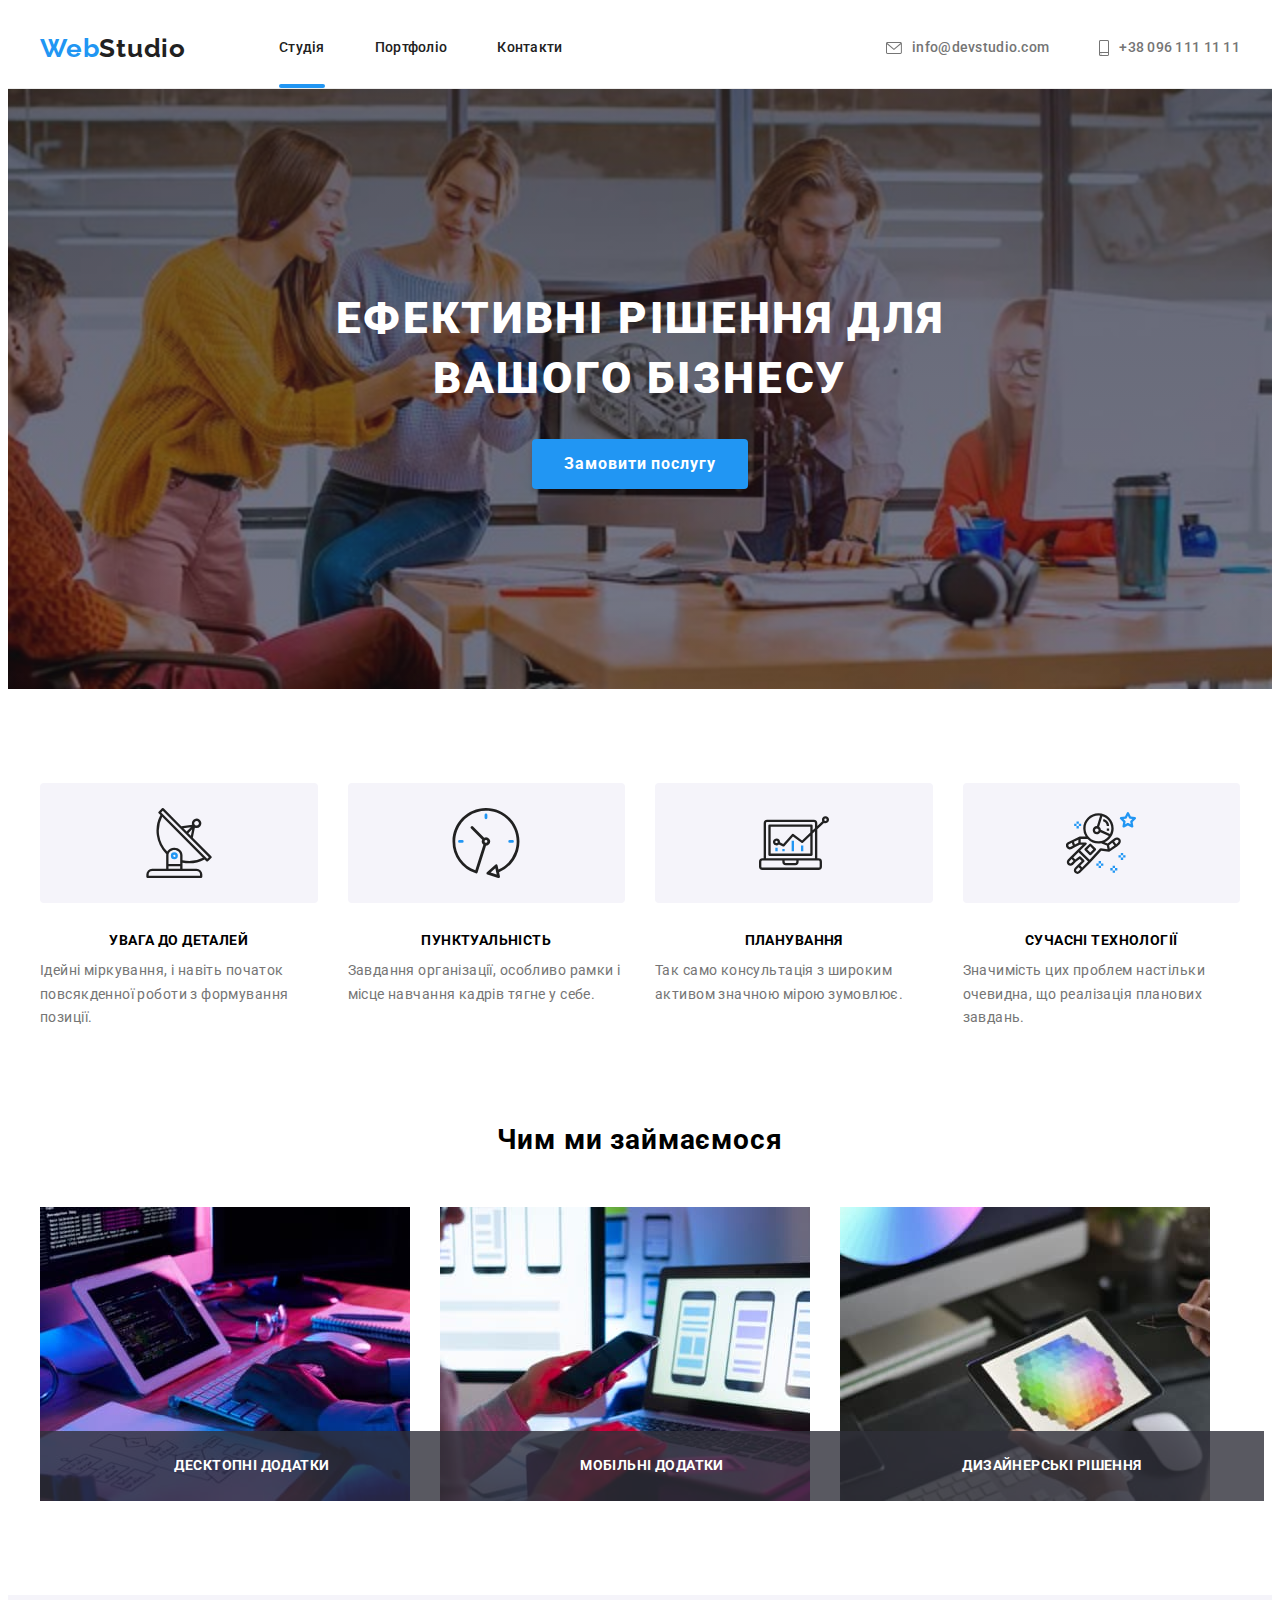
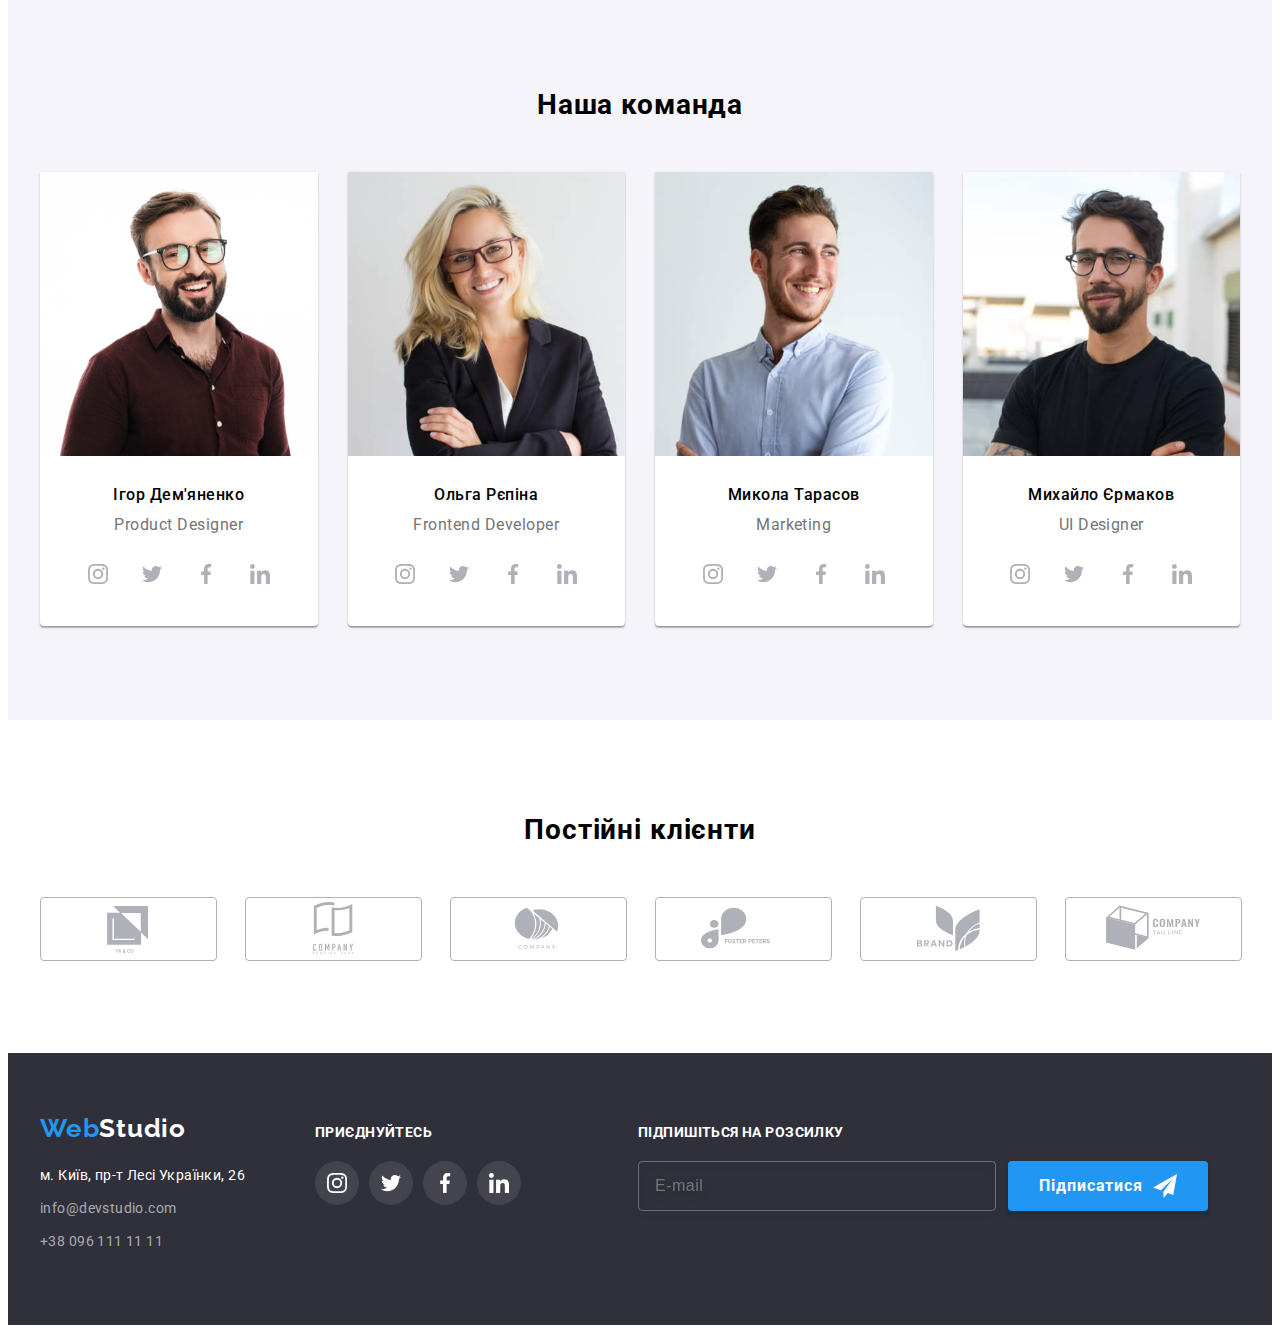
==== commit 02d5adff: "20221215" ====
--- a/index.html
+++ b/index.html
@@ -46,21 +46,21 @@
                         </svg>+38 096 111 11 11</a>
                 </li>
             </ul>
-            <button type="button" class="menu-open">
+            <button type="button" class="menu-open" data-menu-open>
                 <svg class="menu-open-icon" weight="24" height="16">
                     <use href="./images/icons.svg#icon-menu_24px"></use>
                 </svg>
             </button>
-            <div class="mob-menu">
+            <div class="mob-menu is-hidden" data-menu>
                 <div class="container container-menu">
-                    <button type="button" class="menu-close">
+                    <button type="button" class="menu-close" data-menu-close>
                         <svg class="menu-close-icon" weight="19" height="19">
                             <use href="./images/icons.svg#icon-close-black"></use>
                         </svg>
                     </button>
                     <ul class="menu-list">
                         <li class="menu-item">
-                            <a class="menu-link is-active" href="./index.html">Студія</a>
+                            <a class="menu-link" href="./index.html">Студія</a>
                         </li>
                         <li class="menu-item">
                             <a class="menu-link" href="./portfolio.html">Портфоліо</a>
@@ -69,30 +69,21 @@
                             <a class="menu-link" href="#">Контакти</a>
                         </li>
                     </ul>
-                    <ul class="menu-contact-list">
-                        <li class="menu-contact">
-                            <a class="menu-contact-mail" href="mailto:info@devstudio.com">
+                    <div class="menu-contact">
+                        <a class="menu-mail" href="mailto:info@devstudio.com">
                             info@devstudio.com</a>
-                        </li>
-                        <li class="menu-contact">
-                            <a class="menu-contact-telephon" href="tel:+380961111111">
-                                +38 096 111 11 11</a>
-                        </li>
-                    </ul>
-                    <!-- <ul class="menu-soc">
-                        <li class="menu-soc-item">
+                        <a class="menu-telephon" href="tel:+380961111111">
+                            +38 096 111 11 11</a>
+                        <p class="menu-soc">
                             <a href="#" class="menu-soc-link">Instagram</a>
-                        </li>
-                    </ul> -->
-                    <p class="menu-soc">
-                        <a href="#" class="menu-soc-link">Instagram</a>
-                        <span class="soc-line">|</span>
-                        <a href="#" class="menu-soc-link">Twitter</a>
-                        <span class="soc-line">|</span>
-                        <a href="#" class="menu-soc-link">Facebook</a>
-                        <span class="soc-line">|</span>
-                        <a href="#" class="menu-soc-link">LinkedIn</a>
-                    </p>
+                            <span class="soc-line">|</span>
+                            <a href="#" class="menu-soc-link">Twitter</a>
+                            <span class="soc-line">|</span>
+                            <a href="#" class="menu-soc-link">Facebook</a>
+                            <span class="soc-line">|</span>
+                            <a href="#" class="menu-soc-link">LinkedIn</a>
+                        </p>
+                    </div>
                 </div>
             </div>
         </div>
@@ -168,21 +159,24 @@
             <div class="container about__container">
                 <h2 class="about__title">Чим ми займаємося</h2>
                 <ul class="picture-list">
-                    <li class="picture-listt__item">
-                        <div class="picture-wrap">
-                            <img src="./images/services1.jpg" alt="Десктопні додатки" width="370">
-                            <p class="picture-wrap__text">Десктопні додатки</p>
-                        </div>
-                    </li>
                     <li class="picture-list__item">
                         <div class="picture-wrap">
-                            <img src="./images/services2.jpg" alt="Мобільні додатки" width="370">
-                            <p class="picture-wrap__text">Мобільні додатки</p>
+                            <img srcset="./images/services1.jpg 1x, ./images/services1_2x.jpg 2x"
+                            src="./images/services1.jpg" alt="Десктопні додатки" width="370">
+                            <p class="picture-wrap__text">Десктопні додатки</p>
                         </div>
                     </li>
                     <li class="picture-list__item">
                         <div class="picture-wrap">
-                            <img src="./images/services3.jpg" alt="Дизайнерські рішення" width="370">
+                            <img srcset="./images/services2.jpg 1x, ./images/services2_2x.jpg 2x"
+                            src="./images/services2.jpg" alt="Мобільні додатки" width="370">
+                            <p class="picture-wrap__text">Мобільні додатки</p>
+                        </div>
+                    </li>
+                    <li class="picture-list__item">
+                        <div class="picture-wrap">
+                            <img srcset="./images/services3.jpg 1x, ./images/services3_2x.jpg 2x"
+                            src="./images/services3.jpg" alt="Дизайнерські рішення" width="370">
                             <p class="picture-wrap__text">Дизайнерські рішення</p>
                         </div>
                     </li>
@@ -195,7 +189,22 @@
                 <h2>Наша команда</h2>
                 <ul class="team-list">
                     <li class="team-list-item">
-                        <img src="./images/team1.jpg" alt="Product Designer" width="270">
+                        <picture>
+                            <source 
+                            srcset="./images/team1.jpg 1x, ./images/team1_2x.jpg 2x" 
+                            media="(min-width: 1200)">
+
+                            <source 
+                            srcset="./images/team1_tab.jpg 1x, ./images/team1_tab_2x.jpg 2x" 
+                            media="(min-width: 768)">
+
+                            <source 
+                            srcset="./images/team1_mob.jpg 1x, ./images/team1_mob_2x.jpg 2x" 
+                            media="(max-width: 767)">
+
+                            <img src="./images/team1_mob.jpg" alt="Product Designer" width="450">
+                        </picture>
+                        
                         <div class="team-list-name">
                             <h3 class="team-name">Ігор Дем'яненко</h3>
                             <p class="team-list-item-position">Product Designer</p>
@@ -233,7 +242,21 @@
                     </li>
 
                     <li class="team-list-item">
-                        <img src="./images/team2.jpg" alt="Frontend Developer" width="270">
+                        <picture>
+                            <source 
+                            srcset="./images/team2.jpg 1x, ./images/team2_2x.jpg 2x" 
+                            media="(min-width: 1200)">
+
+                            <source 
+                            srcset="./images/team2_tab.jpg 1x, ./images/team2_tab_2x.jpg 2x" 
+                            media="(min-width: 768)">
+
+                            <source 
+                            srcset="./images/team2_mob.jpg 1x, ./images/team2_mob_2x.jpg 2x" 
+                            media="(max-width: 767)">
+
+                            <img src="./images/team2_mob.jpg" alt="Frontend Developer" width="450">
+                        </picture>
                         <div class="team-list-name">
                             <h3 class="team-name">Ольга Рєпіна</h3>
                             <p class="team-list-item-position">Frontend Developer</p>
@@ -271,7 +294,21 @@
                     </li>
 
                     <li class="team-list-item">
-                        <img src="./images/team3.jpg" alt="Marketing" width="270">
+                        <picture>
+                            <source 
+                            srcset="./images/team3.jpg 1x, ./images/team3_2x.jpg 2x" 
+                            media="(min-width: 1200)">
+
+                            <source 
+                            srcset="./images/team3_tab.jpg 1x, ./images/team3_tab_2x.jpg 2x" 
+                            media="(min-width: 768)">
+
+                            <source 
+                            srcset="./images/team3_mob.jpg 1x, ./images/team3_mob_2x.jpg 2x" 
+                            media="(max-width: 767)">
+
+                            <img src="./images/team3_mob.jpg" alt="Marketing" width="450">
+                        </picture>
                         <div class="team-list-name">
                             <h3 class="team-name">Микола Тарасов</h3>
                             <p class="team-list-item-position">Marketing</p>
@@ -309,7 +346,21 @@
                     </li>
 
                     <li class="team-list-item">
-                        <img src="./images/team4.jpg" alt="UI Designer" width="270">
+                        <picture>
+                            <source 
+                            srcset="./images/team4.jpg 1x, ./images/team4_2x.jpg 2x" 
+                            media="(min-width: 1200)">
+
+                            <source 
+                            srcset="./images/team4_tab.jpg 1x, ./images/team4_tab_2x.jpg 2x" 
+                            media="(min-width: 768)">
+
+                            <source 
+                            srcset="./images/team4_mob.jpg 1x, ./images/team4_mob_2x.jpg 2x" 
+                            media="(max-width: 767)">
+
+                            <img src="./images/team4_mob.jpg" alt="UI Designerr" width="450">
+                        </picture>
                         <div class="team-list-name">
                             <h3 class="team-name">Михайло Єрмаков</h3>
                             <p class="team-list-item-position">UI Designer</p>
@@ -535,6 +586,7 @@
         </div>
     </div>
     <script src="./js/modal.js"></script>
+    <script src="./js/menu.js"></script>
 </body>
 
 </html>--- a/css/main.min.css
+++ b/css/main.min.css
@@ -1 +1 @@
-h1,h2,h3,h4,h5,p{margin:0}address{font-style:normal}ul{list-style:none;margin:0;padding:0}img{display:block;max-height:100%;height:auto;width:100%}body{font-family:"Roboto",sans-serif}body a{text-decoration:none;color:#212121}body a a,body a a *,body a button,body a button *{-webkit-transition-duration:250ms;transition-duration:250ms;-webkit-transition-timing-function:cubic-bezier(0.4, 0, 0.2, 1);transition-timing-function:cubic-bezier(0.4, 0, 0.2, 1)}:root{--logo_font: "Raleway", sans-serif;--text-color: #757575;--accent-color: #2196F3;--active-accent-color: #188CE8;--white-color: #FFFFFF;--icon-grey-color: #AFB1B8}.hide{border:0;clip:rect(1px, 1px, 1px, 1px);-webkit-clip-path:insent(50%);clip-path:inset(50%);height:1px;margin:-1px;overflow:hidden;padding:0;position:absolute;width:1px;word-wrap:normal}.container{width:100%;padding-left:15px;padding-right:15px;margin:0 auto}@media screen and (min-width: 480px){.container{max-width:480px}}@media screen and (min-width: 768px){.container{max-width:738px}}@media screen and (min-width: 1200px){.container{max-width:1200px}}button{cursor:pointer;font-family:"Roboto",sans-serif;font-style:normal;font-weight:700}.backdrop{position:fixed;top:0;width:100%;height:100%;background:rgba(0,0,0,.2);-webkit-transition:opacity 250ms linear,visibility 250ms linear;transition:opacity 250ms linear,visibility 250ms linear}.modal{width:450px;background:#fff;-webkit-box-shadow:0px 1px 3px rgba(0,0,0,.12),0px 1px 1px rgba(0,0,0,.14),0px 2px 1px rgba(0,0,0,.2);box-shadow:0px 1px 3px rgba(0,0,0,.12),0px 1px 1px rgba(0,0,0,.14),0px 2px 1px rgba(0,0,0,.2);border-radius:4px;position:absolute;top:50%;left:50%;-webkit-transform:translate(-50%, -50%) scaleX(1);transform:translate(-50%, -50%) scaleX(1);-webkit-transition:-webkit-transform 300ms linear;transition:-webkit-transform 300ms linear;transition:transform 300ms linear;transition:transform 300ms linear, -webkit-transform 300ms linear;padding:40px}@media screen and (min-width: 1200px){.modal{width:528px;min-height:581px}}.backdrop.is-hidden .modal{-webkit-transform:translate(-50%, -50%) scaleX(0);transform:translate(-50%, -50%) scaleX(0)}.modal-close{width:30px;height:30px;background:rgba(0,0,0,0);border:1px solid rgba(0,0,0,.1);border-radius:50%;display:-webkit-box;display:-ms-flexbox;display:flex;-webkit-box-align:center;-ms-flex-align:center;align-items:center;-webkit-box-pack:center;-ms-flex-pack:center;justify-content:center;position:absolute;right:8px;top:8px}.modal-close:focus,.modal-close:hover{fill:var(--accent-color)}.modal-title{font-weight:700;font-size:20px;line-height:1.15;text-align:center;letter-spacing:.03em;margin-bottom:12px}@media screen and (min-width: 1200px){.modal-title{margin-bottom:22px}}.user-inform{margin-bottom:10px}.modal-text{font-size:12px;line-height:1.16;letter-spacing:.01em;color:var(--text-color)}.input-label{font-size:12px;line-height:1.16;letter-spacing:.01em;color:var(--text-color);display:block;position:relative;margin-bottom:4px}.input-wrapper{position:relative}.modal-input{height:40px;width:100%;border:1px solid rgba(33,33,33,.2);border-radius:4px;background-color:rgba(0,0,0,0);padding:12px 42px;outline:rgba(0,0,0,0)}.modal-input:focus{border-color:var(--accent-color)}.modal-icon{fill:#212121;position:absolute;left:12px;top:50%;-webkit-transform:translateY(-50%);transform:translateY(-50%);height:18px;width:18px}.modal-input:focus+.modal-icon{fill:var(--accent-color)}.user-comment{margin-bottom:20px}.modal-comment{font-family:"Roboto",sans-serif;font-style:normal;font-weight:400;font-size:12px;line-height:1.16;letter-spacing:.01em;color:rgba(117,117,117,.5);border:1px solid rgba(33,33,33,.2);border-radius:4px;padding:12px 16px;width:100%;min-height:120px;outline:rgba(0,0,0,0);resize:none}.modal-comment:focus{border-color:var(--accent-color)}.modal-terms-input{font-size:12px;line-height:1.16;letter-spacing:.03em;color:var(--text-color);display:-webkit-box;display:-ms-flexbox;display:flex;-webkit-box-align:center;-ms-flex-align:center;align-items:center}.modal-terms-input span{width:16px;height:15px;border:2px solid #212121;border-radius:2px;margin-right:7px;-webkit-box-align:center;-ms-flex-align:center;align-items:center;-webkit-box-pack:center;-ms-flex-pack:center;justify-content:center;fill:rgba(0,0,0,0);-webkit-box-sizing:border-box;box-sizing:border-box;display:-webkit-box;display:-ms-flexbox;display:flex}.modal-check:checked+.modal-terms-input span{background-color:var(--accent-color);border-color:rgba(0,0,0,0);fill:#fff}@media screen and (min-width: 1200px){.modal-terms-input{font-size:14px;line-height:1.71}}.terms{display:-webkit-box;display:-ms-flexbox;display:flex;-webkit-box-pack:center;-ms-flex-pack:center;justify-content:center}.modal-terms{color:var(--accent-color);-webkit-text-decoration-line:underline;text-decoration-line:underline}.modal-button{font-size:16px;line-height:30px;display:-webkit-box;display:-ms-flexbox;display:flex;-webkit-box-align:center;-ms-flex-align:center;align-items:center;text-align:center;letter-spacing:.06em;color:#fff;width:200px;height:50px;background:var(--accent-color);border-radius:4px;-webkit-box-shadow:0px 4px 4px rgba(0,0,0,.15);box-shadow:0px 4px 4px rgba(0,0,0,.15);cursor:pointer;border:none;display:block;margin:0 auto;padding:10px 52px;margin-top:30px}.modal-button:hover,.modal-button:focus{background:var(--active-accent-color)}.header{background-color:#fff;border-bottom:1px solid #ececec}.header-container{display:-webkit-box;display:-ms-flexbox;display:flex;-webkit-box-align:center;-ms-flex-align:center;align-items:center;padding:16px 15px}@media screen and (min-width: 768px){.header-container{padding:0}}.logo{font-family:var(--logo_font);font-style:normal;font-weight:700;font-size:24px;line-height:1.16;letter-spacing:.03em;color:var(--accent-color)}@media screen and (min-width: 1200px){.logo{font-size:26px;line-height:1.19}}.logo-black{color:#212121}.navigation{display:none}@media screen and (min-width: 768px){.navigation{display:-webkit-box;display:-ms-flexbox;display:flex;margin-left:87px}}@media screen and (min-width: 1200px){.navigation{margin-left:93px;margin-right:auto}}.header-nav{display:-webkit-box;display:-ms-flexbox;display:flex;gap:50px;position:relative}.header-nav-link:hover,.header-nav-link:focus{color:var(--accent-color)}.header-nav-item{display:-webkit-box;display:-ms-flexbox;display:flex;position:relative}.header-nav-item .is-active::after{position:absolute;display:block;content:"";bottom:0;width:100%;height:4px;background:var(--accent-color);border-radius:2px}.header-nav-link{font-weight:500;font-size:14px;line-height:1.14;letter-spacing:.02em;padding:32px 0}.header-contact-list{display:none}@media screen and (min-width: 768px){.header-contact-list{display:block;margin-left:96px}}@media screen and (min-width: 1200px){.header-contact-list{gap:50px;display:-webkit-box;display:-ms-flexbox;display:flex;margin-left:0;-webkit-box-align:end;-ms-flex-align:end;align-items:flex-end}}@media screen and (min-width: 768px){.header-contact{font-size:12px;line-height:1.16;letter-spacing:.02em;margin-bottom:10px}.header-contact:last-child{margin-bottom:0}}@media screen and (min-width: 1200px){.header-contact{display:-webkit-box;display:-ms-flexbox;display:flex;margin:0;font-weight:500;font-size:14px;line-height:1.14}}.header-contact-mail,.header-contact-telephon{color:var(--text-color);display:-webkit-box;display:-ms-flexbox;display:flex;-webkit-box-align:center;-ms-flex-align:center;align-items:center}.header-contact-mail:hover,.header-contact-mail:focus,.header-contact-telephon:hover,.header-contact-telephon:focus{color:var(--accent-color)}.header-icon-envelope{fill:var(--text-color);margin-right:10px;width:14px}@media screen and (min-width: 1200px){.header-icon-envelope{width:16px}}.header-contact-list .header-contact-mail:hover .header-icon-envelope,.header-contact-list .header-contact-mail:focus .header-icon-envelope{fill:var(--accent-color)}.header-icon-tel{fill:var(--text-color);width:10px;margin-right:10px}.header-contact-list .header-contact-telephon:hover .header-icon-tel,.header-contact-list .header-contact-telephon:focus .header-icon-tel{fill:var(--accent-color)}.menu-open{width:40px;height:40px;background:rgba(0,0,0,0);border:none;display:-webkit-box;display:-ms-flexbox;display:flex;-webkit-box-align:center;-ms-flex-align:center;align-items:center;-webkit-box-pack:center;-ms-flex-pack:center;justify-content:center;margin-left:auto;position:absolute;right:15px;top:10px}.container-menu{padding:0}.menu-open-icon{fill:#000}@media screen and (min-width: 768px){.menu-open-icon{display:none}}.mob-menu{position:fixed;top:0;left:0;width:100vw;height:100vh;background-color:#fff;padding:48px 40px}.menu-close{width:40px;height:40px;background:rgba(0,0,0,0);border:none;display:-webkit-box;display:-ms-flexbox;display:flex;-webkit-box-align:center;-ms-flex-align:center;align-items:center;-webkit-box-pack:center;-ms-flex-pack:center;justify-content:center;margin-left:auto;position:absolute;right:15px;top:10px}.main-page{background-image:-webkit-gradient(linear, left top, left bottom, from(rgba(47, 48, 58, 0.4)), to(rgba(47, 48, 58, 0.4))),url(../images/main_page.jpg);background-image:linear-gradient(rgba(47, 48, 58, 0.4), rgba(47, 48, 58, 0.4)),url(../images/main_page.jpg);width:100%;padding-top:118px;padding-bottom:118px}@media screen and (min-width: 1200px){.main-page{padding-top:200px;padding-bottom:200px}}h1{font-weight:900;font-size:26px;line-height:1.61;letter-spacing:.06em;text-align:center;color:var(--white-color);text-transform:uppercase}@media screen and (min-width: 1200px){h1{font-size:44px;line-height:1.36}}.main-page__title{margin-bottom:30px}.button{display:-webkit-box;display:-ms-flexbox;display:flex;-webkit-box-align:center;-ms-flex-align:center;align-items:center;text-align:center;letter-spacing:.06em;color:#fff;background:var(--accent-color);-webkit-box-shadow:0px 4px 4px rgba(0,0,0,.15);box-shadow:0px 4px 4px rgba(0,0,0,.15);border-radius:4px;cursor:pointer;border:none;display:block;margin:0 auto}.main-page__button{font-size:16px;line-height:30px;padding:10px 32px}@media screen and (max-width: 1199px){.main-page__button{padding:10px 24px}}.benefits__container{padding-top:60px;padding-bottom:60px}@media screen and (min-width: 1200px){.benefits__container{padding-top:94px;padding-bottom:94px}}.inform-list{display:-webkit-box;display:-ms-flexbox;display:flex;-ms-flex-wrap:wrap;flex-wrap:wrap;gap:30px}.inform-list__item{width:100%;width:calc((100% - 0px)/1)}@media screen and (min-width: 768px){.inform-list__item{width:calc((100% - 30px)/2)}}@media screen and (min-width: 1200px){.inform-list__item{width:calc((100% - 90px)/4)}}.inform-list__text{font-size:14px;line-height:1.71;letter-spacing:.03em;color:var(--text-color)}.inform-list__image{display:-webkit-box;display:-ms-flexbox;display:flex;-webkit-box-pack:center;-ms-flex-pack:center;justify-content:center;-webkit-box-align:center;-ms-flex-align:center;align-items:center;height:120px;background:#f5f4fa;border-radius:4px;margin-bottom:30px}.inform-list__icon{width:70px;height:70px}h3{font-weight:700;font-size:14px;line-height:1.14;letter-spacing:.03em;text-transform:uppercase;margin-bottom:10px}@media screen and (min-width: 480px){.inform-list__title{display:-webkit-box;display:-ms-flexbox;display:flex;-webkit-box-pack:center;-ms-flex-pack:center;justify-content:center;text-align:center}}.about__container{padding-bottom:94px}@media screen and (max-width: 1199px){.about__container{display:none}}h2{font-size:48px;line-height:1.16;text-align:center;letter-spacing:.03em}@media screen and (min-width: 1200px){h2{font-size:28px;line-height:1.17}}.picture-list{display:-webkit-box;display:-ms-flexbox;display:flex;justify:space-between;gap:30px;margin-top:50px}.picture-wrap{position:relative}.picture-wrap__text{position:absolute;bottom:0;background:rgba(47,48,58,.8);font-weight:700;font-size:14px;line-height:1.14;text-align:center;letter-spacing:.03em;text-transform:uppercase;color:var(--white-color);width:100%;padding:27px;text-align:center}.team{background:#f5f4fa;padding-top:60px;padding-bottom:60px}@media screen and (min-width: 1200px){.team{padding-top:94px;padding-bottom:94px}}.team-list{margin-top:30px;-webkit-box-pack:center;-ms-flex-pack:center;justify-content:center;gap:30px;display:-webkit-box;display:-ms-flexbox;display:flex;-ms-flex-wrap:wrap;flex-wrap:wrap}@media screen and (min-width: 1200px){.team-list{margin-top:50px}}.team-list-item{background-color:#fff;-webkit-box-shadow:0px 1px 3px rgba(0,0,0,.12),0px 1px 1px rgba(0,0,0,.14),0px 2px 1px rgba(0,0,0,.2);box-shadow:0px 1px 3px rgba(0,0,0,.12),0px 1px 1px rgba(0,0,0,.14),0px 2px 1px rgba(0,0,0,.2);border-radius:0px 0px 4px 4px;width:100%;width:calc((100% - 0px)/1)}@media screen and (min-width: 768px){.team-list-item{width:calc((100% - 30px)/2)}}@media screen and (min-width: 1200px){.team-list-item{width:calc((100% - 90px)/4)}}.team-list-name{text-align:center;padding-top:30px;padding-bottom:30px}.team-name{text-transform:none;font-weight:500;font-size:16px;line-height:1.18;letter-spacing:.03em;margin-bottom:10px}.team-list-item-position{font-size:16px;line-height:1.35;letter-spacing:.03em;color:var(--text-color);margin-bottom:16px}.team-soc-list{display:-webkit-box;display:-ms-flexbox;display:flex;-webkit-box-pack:center;-ms-flex-pack:center;justify-content:center;gap:10px}.team-soc-item{width:44px;height:44px}.team-soc-link{width:100%;height:100%;border-radius:50%;display:-webkit-box;display:-ms-flexbox;display:flex;-webkit-box-pack:center;-ms-flex-pack:center;justify-content:center;-webkit-box-align:center;-ms-flex-align:center;align-items:center}.team-soc-link:hover,.team-soc-link:focus{background-color:var(--accent-color)}.team-soc-icon{fill:var(--icon-grey-color)}.team-soc-link:hover .team-soc-icon,.team-soc-link:focus .team-soc-icon{fill:#fff}.clients{background:#fff;padding-top:60px;padding-bottom:60px}@media screen and (min-width: 1200px){.clients{padding-top:94px;padding-bottom:94px}}.clients-list{margin-top:30px;display:-webkit-box;display:-ms-flexbox;display:flex;-ms-flex-wrap:wrap;flex-wrap:wrap;-webkit-box-pack:center;-ms-flex-pack:center;justify-content:center;gap:30px}@media screen and (min-width: 1200px){.clients-list{margin-top:50px}}.clients-item{width:100%;width:calc((100% - 30px)/2)}@media screen and (min-width: 768px){.clients-item{width:calc((100% - 60px)/3)}}@media screen and (min-width: 1200px){.clients-item{width:calc((100% - 150px)/6)}}.clients-list-icon{width:100%;height:100%;display:-webkit-box;display:-ms-flexbox;display:flex;-webkit-box-pack:center;-ms-flex-pack:center;justify-content:center;-webkit-box-align:center;-ms-flex-align:center;align-items:center;border:1px solid #afb1b8;border-radius:4px}.clients-list-icon:hover,.clients-list-icon:focus{border-color:var(--accent-color)}.clients-icon{fill:var(--icon-grey-color)}.clients-item:hover .clients-icon,.clients-item:focus .clients-icon{fill:var(--accent-color)}.footer{background:#2f303a;padding-top:60px;padding-bottom:60px}@media screen and (max-width: 1199px){.footer-contact{text-align:center}}@media screen and (min-width: 1200px){.footer-contact{display:-webkit-box;display:-ms-flexbox;display:flex}}@media screen and (min-width: 768px){.footer-contact-wrap{display:-webkit-box;display:-ms-flexbox;display:flex;-webkit-box-pack:center;-ms-flex-pack:center;justify-content:center;gap:165px}}@media screen and (min-width: 1200px){.footer-contact-wrap{gap:0;margin-bottom:0}}.footer-address{margin-bottom:60px}@media screen and (min-width: 1200px){.footer-address{margin-bottom:0}}.logo-white{color:#fff;margin-bottom:20px}.address{margin-top:20px;-webkit-box-pack:center;-ms-flex-pack:center;justify-content:center}.footer-list-item{margin-bottom:9px}.footer-list-item:last-child{margin-bottom:0}.footer-list-address,.footer-list-contact{font-style:normal;font-size:14px;line-height:1.71;letter-spacing:.03em;color:var(--white-color)}.footer-list-address:hover,.footer-list-address:focus,.footer-list-contact:hover,.footer-list-contact:focus{color:var(--accent-color)}.footer-list-contact{color:#acacb0}.footer-list-item{color:#acacb0}.footer-soc-contact{margin-bottom:60px}@media screen and (min-width: 1200px){.footer-soc-contact{margin-left:70px;margin-top:12px}}.footer-soc{color:var(--white-color);margin-bottom:20px}.footer-soc-list{display:-webkit-box;display:-ms-flexbox;display:flex;-webkit-box-pack:center;-ms-flex-pack:center;justify-content:center;gap:10px;margin-top:20px}.footer-soc-item{width:44px;height:44px}.footer-soc-link{width:100%;height:100%;border-radius:50%;display:-webkit-box;display:-ms-flexbox;display:flex;-webkit-box-pack:center;-ms-flex-pack:center;justify-content:center;-webkit-box-align:center;-ms-flex-align:center;align-items:center;background-color:#43444d}.footer-soc-link:hover,.footer-soc-link:focus{background-color:var(--accent-color)}.footer-soc-icon{fill:#fff}.footer-soc-link:hover .footer-soc-icon,.footer-soc-link:focus .footer-soc-icon{fill:#fff}.footer-sing-up{margin-top:12px}@media screen and (min-width: 1200px){.footer-sing-up{margin-left:117px}}@media screen and (min-width: 1200px){.footer-form{display:-webkit-box;display:-ms-flexbox;display:flex}}.footer-input{display:-webkit-box;display:-ms-flexbox;display:flex;width:100%;height:50px;border:1px solid rgba(255,255,255,.3);-webkit-filter:drop-shadow(0px 4px 4px rgba(0, 0, 0, 0.15));filter:drop-shadow(0px 4px 4px rgba(0, 0, 0, 0.15));border-radius:4px;background-color:rgba(0,0,0,0);outline:rgba(0,0,0,0);font-size:16px;line-height:20px;letter-spacing:.03em;color:rgba(255,255,255,.6);-webkit-box-sizing:border-box;box-sizing:border-box;padding:15px 16px}.footer-input:focus{border-color:var(--accent-color)}@media screen and (min-width: 768px){.footer-input{width:450px;margin:0 auto}}@media screen and (min-width: 1200px){.footer-input{-webkit-box-align:center;-ms-flex-align:center;align-items:center;width:358px}}.footer-button{width:200px;height:50px;display:-webkit-box;display:-ms-flexbox;display:flex;-webkit-box-align:center;-ms-flex-align:center;align-items:center;-webkit-box-pack:center;-ms-flex-pack:center;justify-content:center;background:var(--accent-color);-webkit-box-shadow:0px 4px 4px rgba(0,0,0,.15);box-shadow:0px 4px 4px rgba(0,0,0,.15);border-radius:4px;font-size:16px;line-height:1.87;letter-spacing:.06em;color:var(--white-color);border:none;margin:0 auto;padding:10px 28px;margin-top:20px}.footer-button:focus,.footer-button:hover{background:var(--active-accent-color)}@media screen and (min-width: 1200px){.footer-button{margin-left:12px;margin-top:0px}}.footer-button-icon{width:24px;height:24px;fill:#fff;-webkit-box-align:center;-ms-flex-align:center;align-items:center;margin-left:10px}.main-portfolio{padding-top:94px;padding-bottom:94px}.portfolio-button-list{display:-webkit-box;display:-ms-flexbox;display:flex;gap:8px;-webkit-box-pack:center;-ms-flex-pack:center;justify-content:center;margin-bottom:50px}.portfolio-button{font-family:"Roboto",sans-serif;font-style:normal;font-weight:500;font-size:16px;line-height:1.62;text-align:center;letter-spacing:.03em;background:#f5f4fa;border-radius:4px;cursor:pointer;border:none;margin:0 auto;padding:6px 22px}.portfolio-button:hover,.portfolio-button:focus{color:#fff;background:var(--accent-color);-webkit-box-shadow:0px 3px 1px rgba(0,0,0,.1),0px 1px 2px rgba(0,0,0,.08),0px 2px 2px rgba(0,0,0,.12);box-shadow:0px 3px 1px rgba(0,0,0,.1),0px 1px 2px rgba(0,0,0,.08),0px 2px 2px rgba(0,0,0,.12)}.portfolio-list{display:-webkit-box;display:-ms-flexbox;display:flex;-ms-flex-wrap:wrap;flex-wrap:wrap;-webkit-box-pack:justify;-ms-flex-pack:justify;justify-content:space-between;gap:30px}.portfolio-list-text{padding:20px 24px}.portfolio-list-item{width:370px;height:404px;left:215px;top:262px;border:1px solid #eee}.portfolio-list-item:hover,.portfolio-list-item:focus{-webkit-box-shadow:0px 1px 1px rgba(0,0,0,.12),0px 4px 4px rgba(0,0,0,.06),1px 4px 6px rgba(0,0,0,.16);box-shadow:0px 1px 1px rgba(0,0,0,.12),0px 4px 4px rgba(0,0,0,.06),1px 4px 6px rgba(0,0,0,.16)}.portfolio-top-wrap{position:relative;overflow:hidden}.portfolio-top-text{position:absolute;top:0;background:rgba(33,150,243,.9);font-size:18px;line-height:1.55;letter-spacing:.03em;color:var(--white-color);padding:24px;height:100%;display:-webkit-box;display:-ms-flexbox;display:flex;-webkit-box-align:center;-ms-flex-align:center;align-items:center;-webkit-transform:translateY(100%);transform:translateY(100%);-webkit-transition:-webkit-transform 250ms;transition:-webkit-transform 250ms;transition:transform 250ms;transition:transform 250ms, -webkit-transform 250ms;overflow:auto}.portfolio-list-item:hover .portfolio-top-text{-webkit-transform:translateY(0%);transform:translateY(0%)}h5{font-weight:700;font-size:18px;line-height:2;letter-spacing:.03em}.portfolio-list-type{font-size:16px;line-height:1.87;letter-spacing:.03em;color:var(--text-color);margin-top:4px;margin-bottom:4px}.is-hidden{opacity:0;visibility:hidden;pointer-events:none}/*# sourceMappingURL=main.min.css.map */+h1,h2,h3,h4,h5,p{margin:0}address{font-style:normal}ul{list-style:none;margin:0;padding:0}img{display:block;max-height:100%;height:auto;width:100%}body{font-family:"Roboto",sans-serif}body a{text-decoration:none;color:#212121}body a a,body a a *,body a button,body a button *{-webkit-transition-duration:250ms;transition-duration:250ms;-webkit-transition-timing-function:cubic-bezier(0.4, 0, 0.2, 1);transition-timing-function:cubic-bezier(0.4, 0, 0.2, 1)}.no-scroll{overflow:hidden}:root{--logo_font: "Raleway", sans-serif;--text-color: #757575;--accent-color: #2196F3;--active-accent-color: #188CE8;--white-color: #FFFFFF;--icon-grey-color: #AFB1B8;--gradient: linear-gradient( rgba(47, 48, 58, 0.4), rgba(47, 48, 58, 0.2))}.hide{border:0;clip:rect(1px, 1px, 1px, 1px);-webkit-clip-path:insent(50%);clip-path:inset(50%);height:1px;margin:-1px;overflow:hidden;padding:0;position:absolute;width:1px;word-wrap:normal}.container{width:100%;padding-left:15px;padding-right:15px;margin:0 auto}@media screen and (min-width: 480px){.container{max-width:480px}}@media screen and (min-width: 768px){.container{max-width:738px}}@media screen and (min-width: 1200px){.container{max-width:1200px}}button{cursor:pointer;font-family:"Roboto",sans-serif;font-style:normal;font-weight:700}.backdrop{position:fixed;top:0;width:100%;height:100%;background:rgba(0,0,0,.2);-webkit-transition:opacity 250ms linear,visibility 250ms linear;transition:opacity 250ms linear,visibility 250ms linear}.modal{width:450px;background:#fff;-webkit-box-shadow:0px 1px 3px rgba(0,0,0,.12),0px 1px 1px rgba(0,0,0,.14),0px 2px 1px rgba(0,0,0,.2);box-shadow:0px 1px 3px rgba(0,0,0,.12),0px 1px 1px rgba(0,0,0,.14),0px 2px 1px rgba(0,0,0,.2);border-radius:4px;position:absolute;top:50%;left:50%;-webkit-transform:translate(-50%, -50%) scaleX(1);transform:translate(-50%, -50%) scaleX(1);-webkit-transition:-webkit-transform 300ms linear;transition:-webkit-transform 300ms linear;transition:transform 300ms linear;transition:transform 300ms linear, -webkit-transform 300ms linear;padding:40px}@media screen and (min-width: 1200px){.modal{width:528px;min-height:581px}}.backdrop.is-hidden .modal{-webkit-transform:translate(-50%, -50%) scaleX(0);transform:translate(-50%, -50%) scaleX(0)}.modal-close{width:30px;height:30px;background:rgba(0,0,0,0);border:1px solid rgba(0,0,0,.1);border-radius:50%;display:-webkit-box;display:-ms-flexbox;display:flex;-webkit-box-align:center;-ms-flex-align:center;align-items:center;-webkit-box-pack:center;-ms-flex-pack:center;justify-content:center;position:absolute;right:8px;top:8px}.modal-close:focus,.modal-close:hover{fill:var(--accent-color)}.modal-title{font-weight:700;font-size:20px;line-height:1.15;text-align:center;letter-spacing:.03em;margin-bottom:12px}@media screen and (min-width: 1200px){.modal-title{margin-bottom:22px}}.user-inform{margin-bottom:10px}.modal-text{font-size:12px;line-height:1.16;letter-spacing:.01em;color:var(--text-color)}.input-label{font-size:12px;line-height:1.16;letter-spacing:.01em;color:var(--text-color);display:block;position:relative;margin-bottom:4px}.input-wrapper{position:relative}.modal-input{height:40px;width:100%;border:1px solid rgba(33,33,33,.2);border-radius:4px;background-color:rgba(0,0,0,0);padding:12px 42px;outline:rgba(0,0,0,0)}.modal-input:focus{border-color:var(--accent-color)}.modal-icon{fill:#212121;position:absolute;left:12px;top:50%;-webkit-transform:translateY(-50%);transform:translateY(-50%);height:18px;width:18px}.modal-input:focus+.modal-icon{fill:var(--accent-color)}.user-comment{margin-bottom:20px}.modal-comment{font-family:"Roboto",sans-serif;font-style:normal;font-weight:400;font-size:12px;line-height:1.16;letter-spacing:.01em;color:rgba(117,117,117,.5);border:1px solid rgba(33,33,33,.2);border-radius:4px;padding:12px 16px;width:100%;min-height:120px;outline:rgba(0,0,0,0);resize:none}.modal-comment:focus{border-color:var(--accent-color)}.modal-terms-input{font-size:12px;line-height:1.16;letter-spacing:.03em;color:var(--text-color);display:-webkit-box;display:-ms-flexbox;display:flex;-webkit-box-align:center;-ms-flex-align:center;align-items:center}.modal-terms-input span{width:16px;height:15px;border:2px solid #212121;border-radius:2px;margin-right:7px;-webkit-box-align:center;-ms-flex-align:center;align-items:center;-webkit-box-pack:center;-ms-flex-pack:center;justify-content:center;fill:rgba(0,0,0,0);-webkit-box-sizing:border-box;box-sizing:border-box;display:-webkit-box;display:-ms-flexbox;display:flex}.modal-check:checked+.modal-terms-input span{background-color:var(--accent-color);border-color:rgba(0,0,0,0);fill:#fff}@media screen and (min-width: 1200px){.modal-terms-input{font-size:14px;line-height:1.71}}.terms{display:-webkit-box;display:-ms-flexbox;display:flex;-webkit-box-pack:center;-ms-flex-pack:center;justify-content:center}.modal-terms{color:var(--accent-color);-webkit-text-decoration-line:underline;text-decoration-line:underline}.modal-button{font-size:16px;line-height:30px;display:-webkit-box;display:-ms-flexbox;display:flex;-webkit-box-align:center;-ms-flex-align:center;align-items:center;text-align:center;letter-spacing:.06em;color:#fff;width:200px;height:50px;background:var(--accent-color);border-radius:4px;-webkit-box-shadow:0px 4px 4px rgba(0,0,0,.15);box-shadow:0px 4px 4px rgba(0,0,0,.15);cursor:pointer;border:none;display:block;margin:0 auto;padding:10px 52px;margin-top:30px}.modal-button:hover,.modal-button:focus{background:var(--active-accent-color)}.header{background-color:#fff;border-bottom:1px solid #ececec}.header-container{display:-webkit-box;display:-ms-flexbox;display:flex;-webkit-box-align:center;-ms-flex-align:center;align-items:center;padding:16px 15px}@media screen and (min-width: 768px){.header-container{padding:0}}.logo{font-family:var(--logo_font);font-style:normal;font-weight:700;font-size:24px;line-height:1.16;letter-spacing:.03em;color:var(--accent-color)}@media screen and (min-width: 1200px){.logo{font-size:26px;line-height:1.19}}.logo-black{color:#212121}.navigation{display:none}@media screen and (min-width: 768px){.navigation{display:-webkit-box;display:-ms-flexbox;display:flex;margin-left:87px}}@media screen and (min-width: 1200px){.navigation{margin-left:93px;margin-right:auto}}.header-nav{display:-webkit-box;display:-ms-flexbox;display:flex;gap:50px;position:relative}.header-nav-link:hover,.header-nav-link:focus{color:var(--accent-color)}.header-nav-item{display:-webkit-box;display:-ms-flexbox;display:flex;position:relative}.header-nav-item .is-active::after{position:absolute;display:block;content:"";bottom:0;width:100%;height:4px;background:var(--accent-color);border-radius:2px}.header-nav-link{font-weight:500;font-size:14px;line-height:1.14;letter-spacing:.02em;padding:32px 0}.header-contact-list{display:none}@media screen and (min-width: 768px){.header-contact-list{display:block;margin-left:96px}}@media screen and (min-width: 1200px){.header-contact-list{gap:50px;display:-webkit-box;display:-ms-flexbox;display:flex;margin-left:0;-webkit-box-align:end;-ms-flex-align:end;align-items:flex-end}}@media screen and (min-width: 768px){.header-contact{font-size:12px;line-height:1.16;letter-spacing:.02em;margin-bottom:10px}.header-contact:last-child{margin-bottom:0}}@media screen and (min-width: 1200px){.header-contact{display:-webkit-box;display:-ms-flexbox;display:flex;margin:0;font-weight:500;font-size:14px;line-height:1.14}}.header-contact-mail,.header-contact-telephon{color:var(--text-color);display:-webkit-box;display:-ms-flexbox;display:flex;-webkit-box-align:center;-ms-flex-align:center;align-items:center}.header-contact-mail:hover,.header-contact-mail:focus,.header-contact-telephon:hover,.header-contact-telephon:focus{color:var(--accent-color)}.header-icon-envelope{fill:var(--text-color);margin-right:10px;width:14px}@media screen and (min-width: 1200px){.header-icon-envelope{width:16px}}.header-contact-list .header-contact-mail:hover .header-icon-envelope,.header-contact-list .header-contact-mail:focus .header-icon-envelope{fill:var(--accent-color)}.header-icon-tel{fill:var(--text-color);width:10px;margin-right:10px}.header-contact-list .header-contact-telephon:hover .header-icon-tel,.header-contact-list .header-contact-telephon:focus .header-icon-tel{fill:var(--accent-color)}.menu-open{width:40px;height:40px;background:rgba(0,0,0,0);border:none;display:-webkit-box;display:-ms-flexbox;display:flex;-webkit-box-align:center;-ms-flex-align:center;align-items:center;-webkit-box-pack:center;-ms-flex-pack:center;justify-content:center;margin-left:auto;position:absolute;right:15px;top:10px}.container-menu{padding:0}.menu-open-icon{fill:#000}@media screen and (min-width: 768px){.menu-open-icon{display:none}}.mob-menu{position:fixed;top:0;left:0;width:100vw;height:100vh;background-color:#fff;padding:48px 40px}.mob-menu>.container-menu{height:100%;display:-webkit-box;display:-ms-flexbox;display:flex;-webkit-box-orient:vertical;-webkit-box-direction:normal;-ms-flex-direction:column;flex-direction:column;-webkit-box-pack:justify;-ms-flex-pack:justify;justify-content:space-between;overflow:auto}@media screen and (min-width: 768px){.mob-menu{display:none}}.menu-close{width:40px;height:40px;background:rgba(0,0,0,0);border:none;display:-webkit-box;display:-ms-flexbox;display:flex;-webkit-box-align:center;-ms-flex-align:center;align-items:center;-webkit-box-pack:center;-ms-flex-pack:center;justify-content:center;margin-left:auto;position:absolute;right:15px;top:10px;padding:11px}.menu-close-icon{width:19px;height:19px}.menu-close-icon:hover{fill:var(--accent-color)}.menu-item{font-weight:500;font-size:40px;line-height:1.17;letter-spacing:.02em}.menu-item:not(:last-child){margin-bottom:32px}.menu-item :hover{color:var(--accent-color)}.menu-mail{display:block;font-weight:500;font-size:34px;line-height:1.11;letter-spacing:.02em;color:var(--accent-color);margin-bottom:32px}.menu-telephon{display:block;font-weight:500;font-size:24px;line-height:1.16;letter-spacing:.02em;color:var(--text-color);margin-bottom:64px}.menu-soc-link{font-weight:500;font-size:18px;line-height:1.22;letter-spacing:.02em;color:var(--accent-color)}.soc-line{font-weight:500;font-size:24px;line-height:1.16;letter-spacing:.02em;color:#d3d3d3}.main-page{background-image:var(--gradient),url(../images/main_bg_mob.jpg);background-repeat:no-repeat;background-position:center;background-size:cover;width:100%;padding-top:118px;padding-bottom:118px}@media(min-device-pixel-ratio: 2),(-webkit-min-device-pixel-ratio: 2),(min-resolution: 192dpi),(min-resolution: 2dppx){.main-page{background-image:var(--gradient),url(../images/main_bg_mob_2x.jpg)}}@media screen and (min-width: 768px){.main-page{background-image:var(--gradient),url(../images/main_bg_tab.jpg)}}@media screen and (min-width: 768px)and (min-device-pixel-ratio: 2),screen and (min-width: 768px)and (-webkit-min-device-pixel-ratio: 2),screen and (min-width: 768px)and (min-resolution: 192dpi),screen and (min-width: 768px)and (min-resolution: 2dppx){.main-page{background-image:var(--gradient),url(../images/main_bg_tab_2x.jpg)}}@media screen and (min-width: 1200px){.main-page{background-image:var(--gradient),url(../images/main_bg_desk.jpg)}}@media screen and (min-width: 1200px)and (min-device-pixel-ratio: 2),screen and (min-width: 1200px)and (-webkit-min-device-pixel-ratio: 2),screen and (min-width: 1200px)and (min-resolution: 192dpi),screen and (min-width: 1200px)and (min-resolution: 2dppx){.main-page{background-image:var(--gradient),url(../images/main_bg_desk_2x.jpg)}}@media screen and (min-width: 1200px){.main-page{padding-top:200px;padding-bottom:200px}}h1{font-weight:900;font-size:26px;line-height:1.61;letter-spacing:.06em;text-align:center;color:var(--white-color);text-transform:uppercase}@media screen and (min-width: 1200px){h1{font-size:44px;line-height:1.36}}.main-page__title{margin-bottom:30px}.button{display:-webkit-box;display:-ms-flexbox;display:flex;-webkit-box-align:center;-ms-flex-align:center;align-items:center;text-align:center;letter-spacing:.06em;color:#fff;background:var(--accent-color);-webkit-box-shadow:0px 4px 4px rgba(0,0,0,.15);box-shadow:0px 4px 4px rgba(0,0,0,.15);border-radius:4px;cursor:pointer;border:none;display:block;margin:0 auto}.main-page__button{font-size:16px;line-height:30px;padding:10px 32px}@media screen and (max-width: 1199px){.main-page__button{padding:10px 24px}}.benefits__container{padding-top:60px;padding-bottom:60px}@media screen and (min-width: 1200px){.benefits__container{padding-top:94px;padding-bottom:94px}}.inform-list{display:-webkit-box;display:-ms-flexbox;display:flex;-ms-flex-wrap:wrap;flex-wrap:wrap;gap:30px}.inform-list__item{width:100%;width:calc((100% - 0px)/1)}@media screen and (min-width: 768px){.inform-list__item{width:calc((100% - 30px)/2)}}@media screen and (min-width: 1200px){.inform-list__item{width:calc((100% - 90px)/4)}}.inform-list__text{font-size:14px;line-height:1.71;letter-spacing:.03em;color:var(--text-color)}.inform-list__image{display:-webkit-box;display:-ms-flexbox;display:flex;-webkit-box-pack:center;-ms-flex-pack:center;justify-content:center;-webkit-box-align:center;-ms-flex-align:center;align-items:center;height:120px;background:#f5f4fa;border-radius:4px;margin-bottom:30px}.inform-list__icon{width:70px;height:70px}h3{font-weight:700;font-size:14px;line-height:1.14;letter-spacing:.03em;text-transform:uppercase;margin-bottom:10px}@media screen and (min-width: 480px){.inform-list__title{display:-webkit-box;display:-ms-flexbox;display:flex;-webkit-box-pack:center;-ms-flex-pack:center;justify-content:center;text-align:center}}.about__container{padding-bottom:94px}@media screen and (max-width: 1199px){.about__container{display:none}}h2{font-size:48px;line-height:1.16;text-align:center;letter-spacing:.03em}@media screen and (min-width: 1200px){h2{font-size:28px;line-height:1.17}}.picture-list{display:-webkit-box;display:-ms-flexbox;display:flex;justify:space-between;gap:30px;margin-top:50px}.picture-list__item{width:370px;height:294px}.picture-wrap{position:relative}.picture-wrap__text{position:absolute;bottom:0;background:rgba(47,48,58,.8);font-weight:700;font-size:14px;line-height:1.14;text-align:center;letter-spacing:.03em;text-transform:uppercase;color:var(--white-color);width:100%;padding:27px;text-align:center}.team{background:#f5f4fa;padding-top:60px;padding-bottom:60px}@media screen and (min-width: 1200px){.team{padding-top:94px;padding-bottom:94px}}.team-list{margin-top:30px;-webkit-box-pack:center;-ms-flex-pack:center;justify-content:center;gap:30px;display:-webkit-box;display:-ms-flexbox;display:flex;-ms-flex-wrap:wrap;flex-wrap:wrap}@media screen and (min-width: 1200px){.team-list{margin-top:50px}}.team-list-item{background-color:#fff;-webkit-box-shadow:0px 1px 3px rgba(0,0,0,.12),0px 1px 1px rgba(0,0,0,.14),0px 2px 1px rgba(0,0,0,.2);box-shadow:0px 1px 3px rgba(0,0,0,.12),0px 1px 1px rgba(0,0,0,.14),0px 2px 1px rgba(0,0,0,.2);border-radius:0px 0px 4px 4px;width:100%;width:calc((100% - 0px)/1)}@media screen and (min-width: 768px){.team-list-item{width:calc((100% - 30px)/2)}}@media screen and (min-width: 1200px){.team-list-item{width:calc((100% - 90px)/4)}}.team-list-name{text-align:center;padding-top:30px;padding-bottom:30px}.team-name{text-transform:none;font-weight:500;font-size:16px;line-height:1.18;letter-spacing:.03em;margin-bottom:10px}.team-list-item-position{font-size:16px;line-height:1.35;letter-spacing:.03em;color:var(--text-color);margin-bottom:16px}.team-soc-list{display:-webkit-box;display:-ms-flexbox;display:flex;-webkit-box-pack:center;-ms-flex-pack:center;justify-content:center;gap:10px}.team-soc-item{width:44px;height:44px}.team-soc-link{width:100%;height:100%;border-radius:50%;display:-webkit-box;display:-ms-flexbox;display:flex;-webkit-box-pack:center;-ms-flex-pack:center;justify-content:center;-webkit-box-align:center;-ms-flex-align:center;align-items:center}.team-soc-link:hover,.team-soc-link:focus{background-color:var(--accent-color)}.team-soc-icon{fill:var(--icon-grey-color)}.team-soc-link:hover .team-soc-icon,.team-soc-link:focus .team-soc-icon{fill:#fff}.clients{background:#fff;padding-top:60px;padding-bottom:60px}@media screen and (min-width: 1200px){.clients{padding-top:94px;padding-bottom:94px}}.clients-list{margin-top:30px;display:-webkit-box;display:-ms-flexbox;display:flex;-ms-flex-wrap:wrap;flex-wrap:wrap;-webkit-box-pack:center;-ms-flex-pack:center;justify-content:center;gap:30px}@media screen and (min-width: 1200px){.clients-list{margin-top:50px}}.clients-item{width:100%;width:calc((100% - 30px)/2)}@media screen and (min-width: 768px){.clients-item{width:calc((100% - 60px)/3)}}@media screen and (min-width: 1200px){.clients-item{width:calc((100% - 150px)/6)}}.clients-list-icon{width:100%;height:100%;display:-webkit-box;display:-ms-flexbox;display:flex;-webkit-box-pack:center;-ms-flex-pack:center;justify-content:center;-webkit-box-align:center;-ms-flex-align:center;align-items:center;border:1px solid #afb1b8;border-radius:4px}.clients-list-icon:hover,.clients-list-icon:focus{border-color:var(--accent-color)}.clients-icon{fill:var(--icon-grey-color)}.clients-item:hover .clients-icon,.clients-item:focus .clients-icon{fill:var(--accent-color)}.footer{background:#2f303a;padding-top:60px;padding-bottom:60px}@media screen and (max-width: 1199px){.footer-contact{text-align:center}}@media screen and (min-width: 1200px){.footer-contact{display:-webkit-box;display:-ms-flexbox;display:flex}}@media screen and (min-width: 768px){.footer-contact-wrap{display:-webkit-box;display:-ms-flexbox;display:flex;-webkit-box-pack:center;-ms-flex-pack:center;justify-content:center;gap:165px}}@media screen and (min-width: 1200px){.footer-contact-wrap{gap:0;margin-bottom:0}}.footer-address{margin-bottom:60px}@media screen and (min-width: 1200px){.footer-address{margin-bottom:0}}.logo-white{color:#fff;margin-bottom:20px}.address{margin-top:20px;-webkit-box-pack:center;-ms-flex-pack:center;justify-content:center}.footer-list-item{margin-bottom:9px}.footer-list-item:last-child{margin-bottom:0}.footer-list-address,.footer-list-contact{font-style:normal;font-size:14px;line-height:1.71;letter-spacing:.03em;color:var(--white-color)}.footer-list-address:hover,.footer-list-address:focus,.footer-list-contact:hover,.footer-list-contact:focus{color:var(--accent-color)}.footer-list-contact{color:#acacb0}.footer-list-item{color:#acacb0}.footer-soc-contact{margin-bottom:60px}@media screen and (min-width: 1200px){.footer-soc-contact{margin-left:70px;margin-top:12px}}.footer-soc{color:var(--white-color);margin-bottom:20px}.footer-soc-list{display:-webkit-box;display:-ms-flexbox;display:flex;-webkit-box-pack:center;-ms-flex-pack:center;justify-content:center;gap:10px;margin-top:20px}.footer-soc-item{width:44px;height:44px}.footer-soc-link{width:100%;height:100%;border-radius:50%;display:-webkit-box;display:-ms-flexbox;display:flex;-webkit-box-pack:center;-ms-flex-pack:center;justify-content:center;-webkit-box-align:center;-ms-flex-align:center;align-items:center;background-color:#43444d}.footer-soc-link:hover,.footer-soc-link:focus{background-color:var(--accent-color)}.footer-soc-icon{fill:#fff}.footer-soc-link:hover .footer-soc-icon,.footer-soc-link:focus .footer-soc-icon{fill:#fff}.footer-sing-up{margin-top:12px}@media screen and (min-width: 1200px){.footer-sing-up{margin-left:117px}}@media screen and (min-width: 1200px){.footer-form{display:-webkit-box;display:-ms-flexbox;display:flex}}.footer-input{display:-webkit-box;display:-ms-flexbox;display:flex;width:100%;height:50px;border:1px solid rgba(255,255,255,.3);-webkit-filter:drop-shadow(0px 4px 4px rgba(0, 0, 0, 0.15));filter:drop-shadow(0px 4px 4px rgba(0, 0, 0, 0.15));border-radius:4px;background-color:rgba(0,0,0,0);outline:rgba(0,0,0,0);font-size:16px;line-height:20px;letter-spacing:.03em;color:rgba(255,255,255,.6);-webkit-box-sizing:border-box;box-sizing:border-box;padding:15px 16px}.footer-input:focus{border-color:var(--accent-color)}@media screen and (min-width: 768px){.footer-input{width:450px;margin:0 auto}}@media screen and (min-width: 1200px){.footer-input{-webkit-box-align:center;-ms-flex-align:center;align-items:center;width:358px}}.footer-button{width:200px;height:50px;display:-webkit-box;display:-ms-flexbox;display:flex;-webkit-box-align:center;-ms-flex-align:center;align-items:center;-webkit-box-pack:center;-ms-flex-pack:center;justify-content:center;background:var(--accent-color);-webkit-box-shadow:0px 4px 4px rgba(0,0,0,.15);box-shadow:0px 4px 4px rgba(0,0,0,.15);border-radius:4px;font-size:16px;line-height:1.87;letter-spacing:.06em;color:var(--white-color);border:none;margin:0 auto;padding:10px 28px;margin-top:20px}.footer-button:focus,.footer-button:hover{background:var(--active-accent-color)}@media screen and (min-width: 1200px){.footer-button{margin-left:12px;margin-top:0px}}.footer-button-icon{width:24px;height:24px;fill:#fff;-webkit-box-align:center;-ms-flex-align:center;align-items:center;margin-left:10px}.main-portfolio{padding-top:94px;padding-bottom:94px}.portfolio-button-list{display:-webkit-box;display:-ms-flexbox;display:flex;gap:8px;-webkit-box-pack:center;-ms-flex-pack:center;justify-content:center;margin-bottom:50px}.portfolio-button{font-family:"Roboto",sans-serif;font-style:normal;font-weight:500;font-size:16px;line-height:1.62;text-align:center;letter-spacing:.03em;background:#f5f4fa;border-radius:4px;cursor:pointer;border:none;margin:0 auto;padding:6px 22px}.portfolio-button:hover,.portfolio-button:focus{color:#fff;background:var(--accent-color);-webkit-box-shadow:0px 3px 1px rgba(0,0,0,.1),0px 1px 2px rgba(0,0,0,.08),0px 2px 2px rgba(0,0,0,.12);box-shadow:0px 3px 1px rgba(0,0,0,.1),0px 1px 2px rgba(0,0,0,.08),0px 2px 2px rgba(0,0,0,.12)}.portfolio-list{display:-webkit-box;display:-ms-flexbox;display:flex;-ms-flex-wrap:wrap;flex-wrap:wrap;-webkit-box-pack:justify;-ms-flex-pack:justify;justify-content:space-between;gap:30px}.portfolio-list-text{padding:20px 24px}.portfolio-list-item{width:370px;height:404px;left:215px;top:262px;border:1px solid #eee}.portfolio-list-item:hover,.portfolio-list-item:focus{-webkit-box-shadow:0px 1px 1px rgba(0,0,0,.12),0px 4px 4px rgba(0,0,0,.06),1px 4px 6px rgba(0,0,0,.16);box-shadow:0px 1px 1px rgba(0,0,0,.12),0px 4px 4px rgba(0,0,0,.06),1px 4px 6px rgba(0,0,0,.16)}.portfolio-top-wrap{position:relative;overflow:hidden}.portfolio-top-text{position:absolute;top:0;background:rgba(33,150,243,.9);font-size:18px;line-height:1.55;letter-spacing:.03em;color:var(--white-color);padding:24px;height:100%;display:-webkit-box;display:-ms-flexbox;display:flex;-webkit-box-align:center;-ms-flex-align:center;align-items:center;-webkit-transform:translateY(100%);transform:translateY(100%);-webkit-transition:-webkit-transform 250ms;transition:-webkit-transform 250ms;transition:transform 250ms;transition:transform 250ms, -webkit-transform 250ms;overflow:auto}.portfolio-list-item:hover .portfolio-top-text{-webkit-transform:translateY(0%);transform:translateY(0%)}h5{font-weight:700;font-size:18px;line-height:2;letter-spacing:.03em}.portfolio-list-type{font-size:16px;line-height:1.87;letter-spacing:.03em;color:var(--text-color);margin-top:4px;margin-bottom:4px}.is-hidden{opacity:0;visibility:hidden;pointer-events:none}/*# sourceMappingURL=main.min.css.map */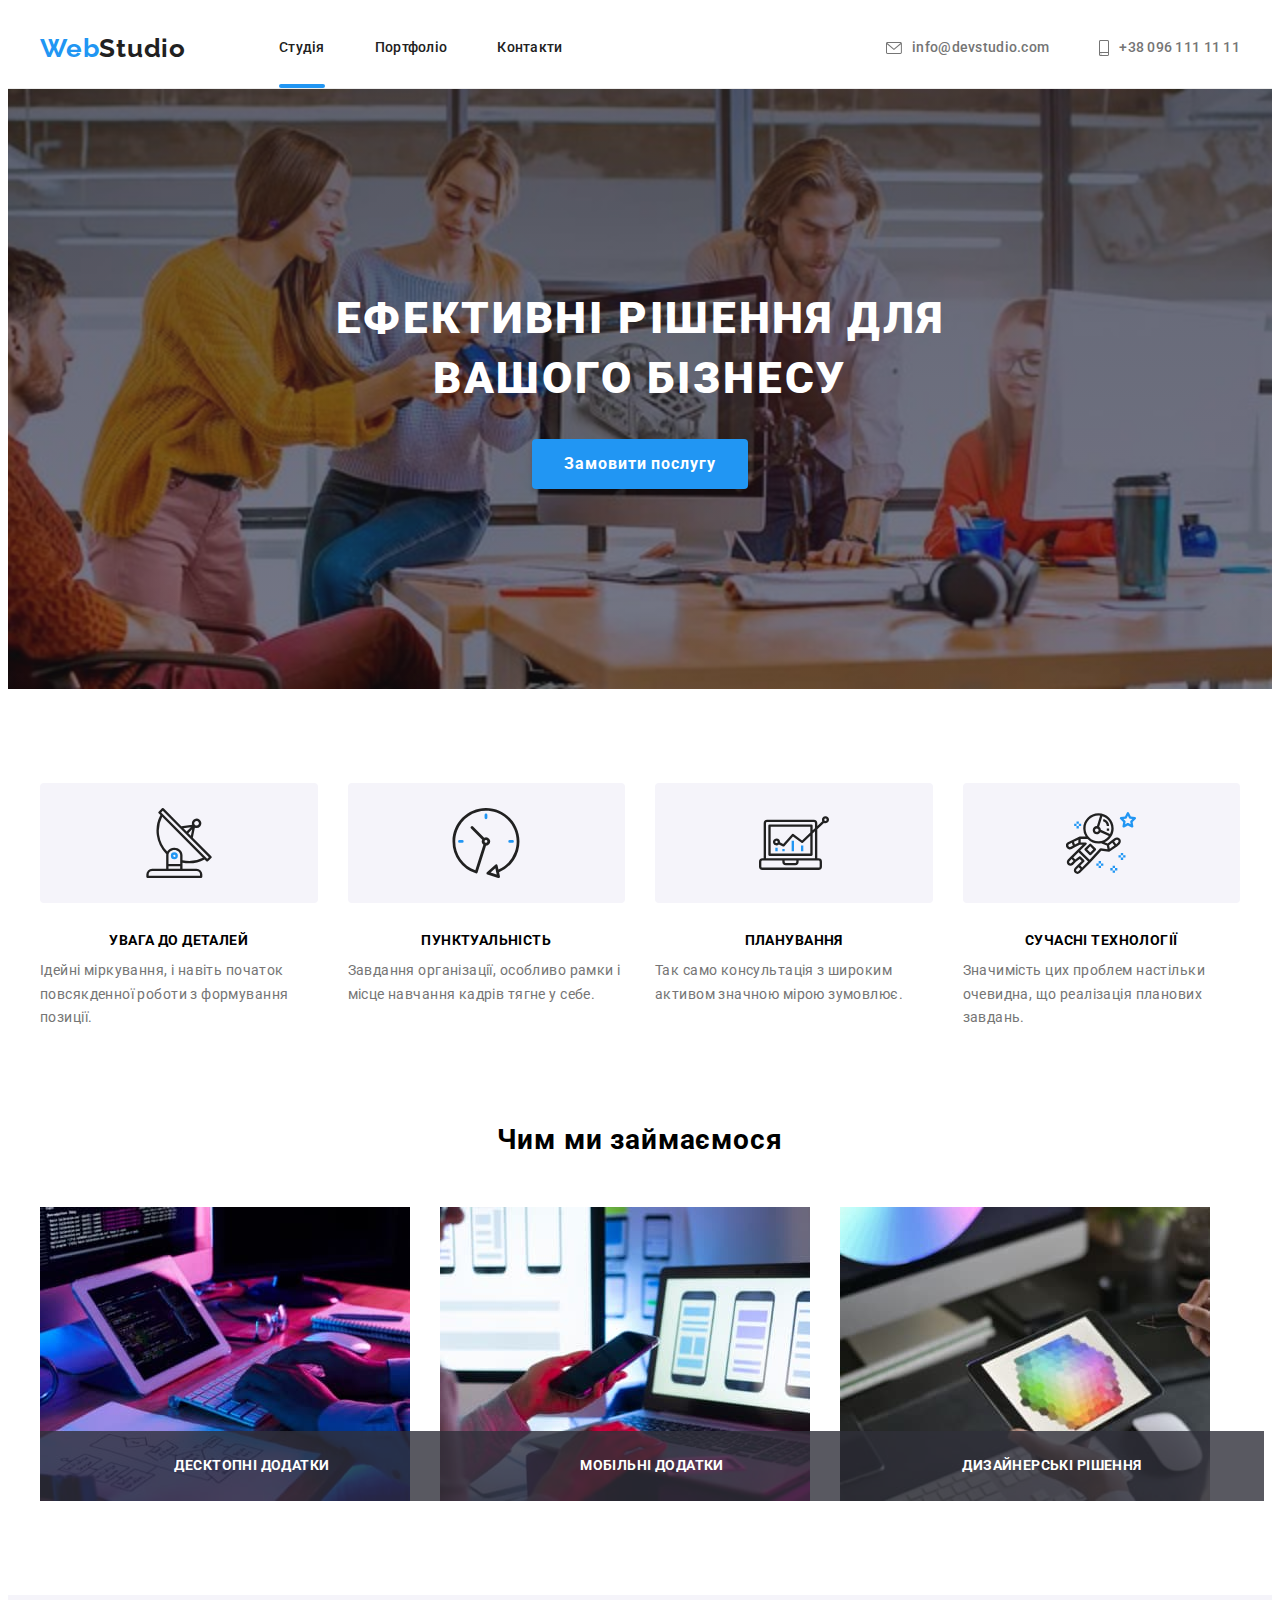
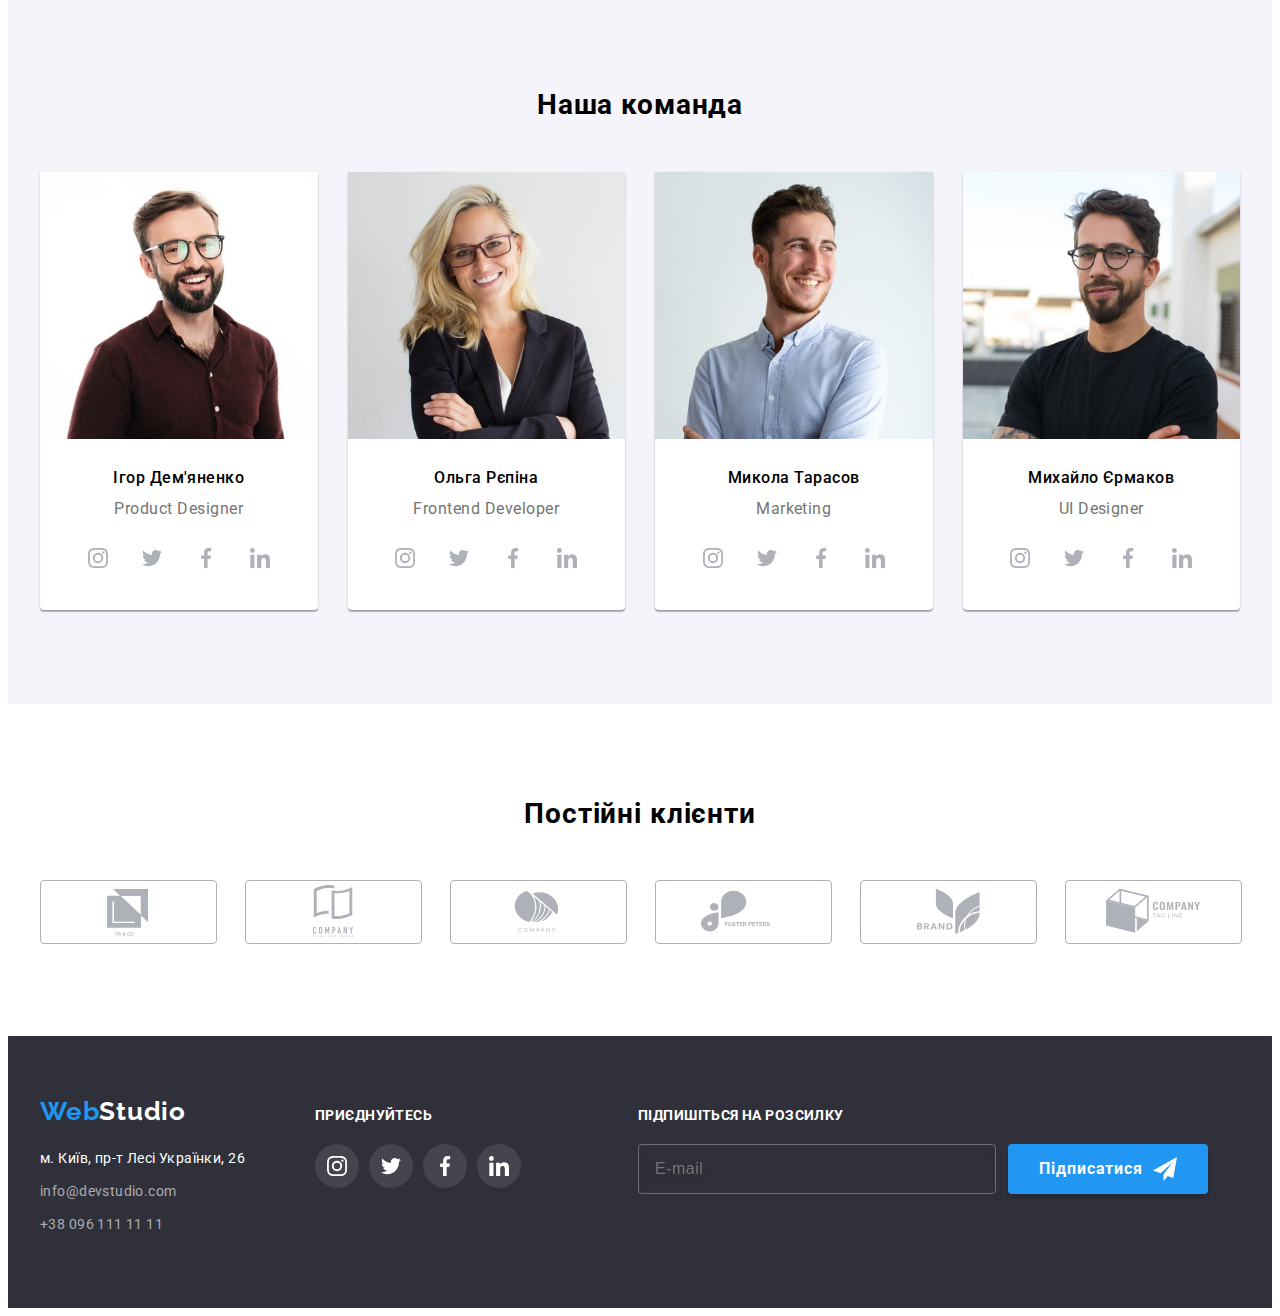
==== commit a026345b: "20221215_2" ====
--- a/index.html
+++ b/index.html
@@ -192,15 +192,15 @@
                         <picture>
                             <source 
                             srcset="./images/team1.jpg 1x, ./images/team1_2x.jpg 2x" 
-                            media="(min-width: 1200)">
+                            media="(min-width: 1200px)">
 
                             <source 
                             srcset="./images/team1_tab.jpg 1x, ./images/team1_tab_2x.jpg 2x" 
-                            media="(min-width: 768)">
+                            media="(min-width: 768px)">
 
                             <source 
                             srcset="./images/team1_mob.jpg 1x, ./images/team1_mob_2x.jpg 2x" 
-                            media="(max-width: 767)">
+                            media="(max-width: 767px)">
 
                             <img src="./images/team1_mob.jpg" alt="Product Designer" width="450">
                         </picture>
@@ -245,15 +245,15 @@
                         <picture>
                             <source 
                             srcset="./images/team2.jpg 1x, ./images/team2_2x.jpg 2x" 
-                            media="(min-width: 1200)">
+                            media="(min-width: 1200px)">
 
                             <source 
                             srcset="./images/team2_tab.jpg 1x, ./images/team2_tab_2x.jpg 2x" 
-                            media="(min-width: 768)">
+                            media="(min-width: 768px)">
 
                             <source 
                             srcset="./images/team2_mob.jpg 1x, ./images/team2_mob_2x.jpg 2x" 
-                            media="(max-width: 767)">
+                            media="(max-width: 767px)">
 
                             <img src="./images/team2_mob.jpg" alt="Frontend Developer" width="450">
                         </picture>
@@ -297,15 +297,15 @@
                         <picture>
                             <source 
                             srcset="./images/team3.jpg 1x, ./images/team3_2x.jpg 2x" 
-                            media="(min-width: 1200)">
+                            media="(min-width: 1200px)">
 
                             <source 
                             srcset="./images/team3_tab.jpg 1x, ./images/team3_tab_2x.jpg 2x" 
-                            media="(min-width: 768)">
+                            media="(min-width: 768px)">
 
                             <source 
                             srcset="./images/team3_mob.jpg 1x, ./images/team3_mob_2x.jpg 2x" 
-                            media="(max-width: 767)">
+                            media="(max-width: 767px)">
 
                             <img src="./images/team3_mob.jpg" alt="Marketing" width="450">
                         </picture>
@@ -349,15 +349,15 @@
                         <picture>
                             <source 
                             srcset="./images/team4.jpg 1x, ./images/team4_2x.jpg 2x" 
-                            media="(min-width: 1200)">
+                            media="(min-width: 1200px)">
 
                             <source 
                             srcset="./images/team4_tab.jpg 1x, ./images/team4_tab_2x.jpg 2x" 
-                            media="(min-width: 768)">
+                            media="(min-width: 768px)">
 
                             <source 
                             srcset="./images/team4_mob.jpg 1x, ./images/team4_mob_2x.jpg 2x" 
-                            media="(max-width: 767)">
+                            media="(max-width: 767px)">
 
                             <img src="./images/team4_mob.jpg" alt="UI Designerr" width="450">
                         </picture>
